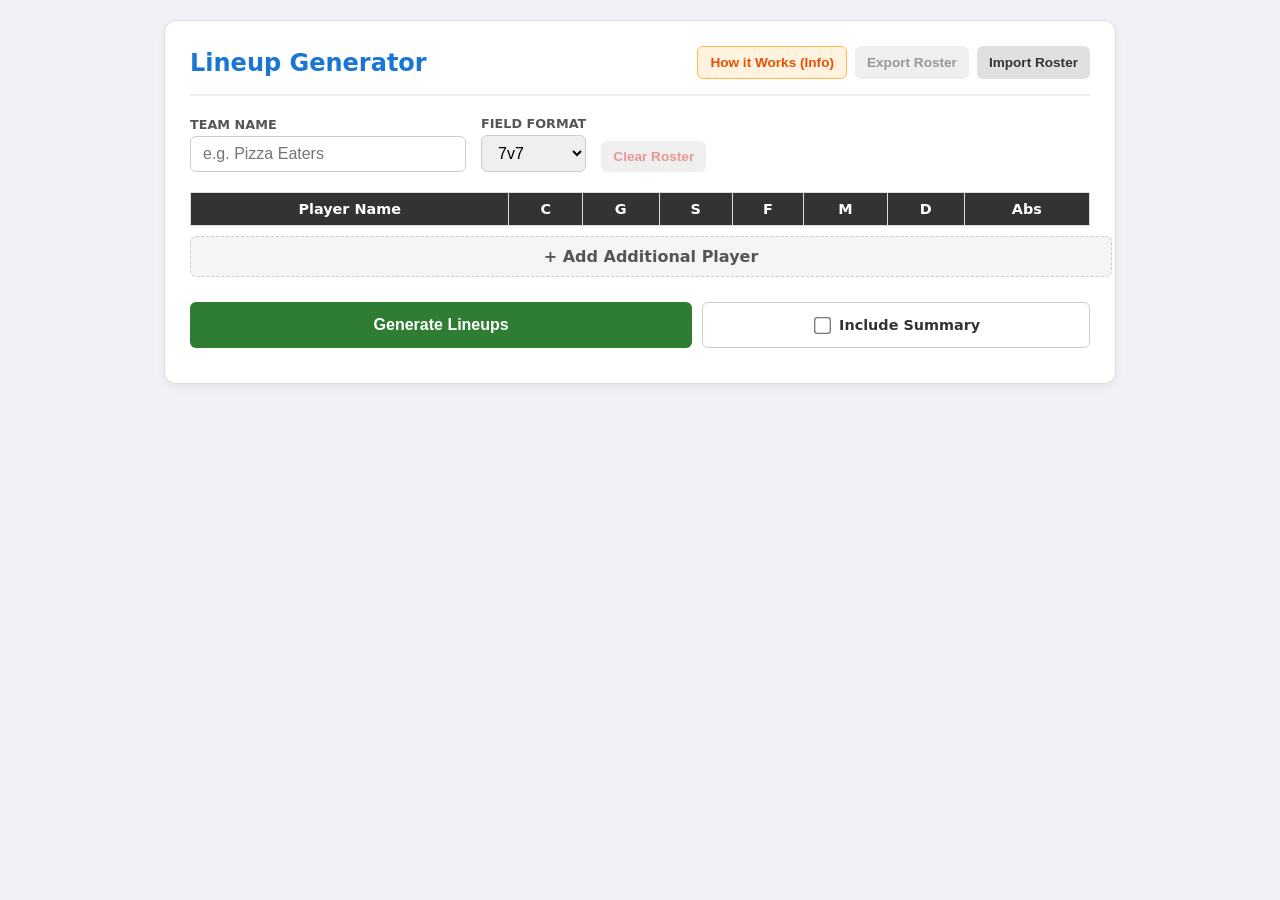
==== index.html @ fae5d28c "Significant Overhaul Switched to separate content areas for web and print views. Updated button lay" ====
<!DOCTYPE html>
<html lang="en">
<head>
    <meta charset="UTF-8">
    <title>Lineup Generator</title>
    <style>
        /* General UI */
        body { font-family: system-ui, -apple-system, sans-serif; margin: 20px; color: #222; background: #f0f2f5; }
        .no-print { background: white; padding: 25px; border-radius: 12px; margin: 0 auto 20px auto; border: 1px solid #ddd; max-width: 900px; box-shadow: 0 4px 10px rgba(0,0,0,0.05); }
        
        /* Header & Settings */
        .app-header { display: flex; justify-content: space-between; align-items: center; margin-bottom: 20px; padding-bottom: 15px; border-bottom: 2px solid #eee; }
        .app-header h1 { margin: 0; font-size: 1.5rem; color: #1976d2; }
        
        .settings-bar { display: flex; gap: 15px; align-items: flex-end; flex-wrap: wrap; margin-bottom: 20px; }
        .input-group { display: flex; flex-direction: column; gap: 4px; }
        .input-group label { font-size: 0.8rem; font-weight: bold; color: #555; text-transform: uppercase; }
        .settings-bar input[type="text"], .settings-bar select { padding: 8px 12px; border: 1px solid #ccc; border-radius: 6px; font-size: 1rem; }
        .settings-bar input[type="text"] { width: 250px; }
        
        .utility-btns { display: flex; gap: 8px; margin-left: auto; }
        .util-btn { background: #e0e0e0; color: #333; border: none; padding: 8px 12px; border-radius: 6px; font-size: 0.85rem; font-weight: bold; cursor: pointer; transition: 0.2s; }
        .util-btn:hover:not(:disabled) { background: #ccc; }
        .util-btn:disabled { opacity: 0.5; cursor: not-allowed; }
        
        .info-btn { background: #fff3e0; color: #e65100; border: 1px solid #ffb74d; }
        .info-btn:hover:not(:disabled) { background: #ffe0b2; }
        .clear-btn { background: #e0e0e0; color: #d32f2f; }

        /* Checkbox Table UI */
        .role-table { width: 100%; border-collapse: collapse; margin-bottom: 10px; background: #fff; }
        .role-table th, .role-table td { border: 1px solid #ddd; padding: 8px; text-align: center; }
        .role-table th { background: #333; color: white; font-size: 0.9rem; }
        .role-table td:first-child { text-align: left; background: #f9f9f9; width: 30%; }
        .role-table input[type="text"] { width: 100%; padding: 6px; border: 1px solid #ccc; border-radius: 4px; font-size: 14px; box-sizing: border-box; font-weight: bold; }
        .role-table input[type="checkbox"] { transform: scale(1.3); cursor: pointer; accent-color: #2e7d32; }
        .absent-row td { opacity: 0.5; background: #fafafa; }
        .absent-row input[type="text"] { text-decoration: line-through; color: #888; }
        
        .add-player-btn { background: #f5f5f5; border: 1px dashed #ccc; width: 100%; padding: 10px; text-align: center; border-radius: 6px; cursor: pointer; font-weight: bold; color: #555; margin-bottom: 25px; }
        .add-player-btn:hover { background: #eee; }

        /* Stats Table */
        .stats-table { width: 100%; border-collapse: collapse; margin-top: 20px; font-size: 0.85rem; }
        .stats-table th, .stats-table td { border: 1px solid #ddd; padding: 8px 10px; text-align: center; }
        .stats-table th { background: #f5f5f5; color: #333; }
        .stats-table tr:nth-child(even) { background-color: #fafafa; }
        .absent-text { color: #999; font-style: italic; }

        /* Action Buttons */
        .btn-container { display: flex; gap: 10px; margin-bottom: 10px; }
        button.action-btn { flex: 2; border: none; padding: 14px; border-radius: 6px; font-weight: bold; cursor: pointer; font-size: 1rem; background: #2e7d32; color: white; transition: 0.2s;}
        button.action-btn:hover:not(:disabled) { background: #1b5e20; }
        button.action-btn:disabled { opacity: 0.5; cursor: not-allowed; display: none; }
        
        .print-btn { background: #1976d2; flex: 2; margin-bottom: 0; }
        .print-btn:hover:not(:disabled) { background: #1565c0; }
        .print-btn:not(:disabled) { display: block; }
        
        .print-toggle-wrapper { flex: 1.5; display: flex; align-items: center; background: #fff; padding: 0 15px; border-radius: 6px; border: 1px solid #ccc; justify-content: center; }
        .print-toggle-wrapper input { transform: scale(1.3); margin-right: 10px; cursor: pointer; }
        .print-toggle-wrapper label { font-size: 0.9rem; font-weight: bold; cursor: pointer; color: #333; margin: 0; }

        /* Flex Field Layout - 12 Column Grid */
        .grid { display: flex; flex-wrap: wrap; justify-content: space-between; gap: 0; }
        .field-layout { display: grid; grid-template-columns: repeat(12, 1fr); gap: 4px; }
        .pos { border: 1px solid #ddd; padding: 4px; text-align: center; font-size: 0.8rem; border-radius: 4px; display: flex; flex-direction: column; justify-content: center; background: #fff; }
        .label { font-weight: bold; font-size: 0.55rem; display: block; color: #888; text-transform: uppercase; margin-bottom: 0; border-bottom: 1px solid #eee; }
        .p-name-abbr { font-weight: normal; font-size: 0.75rem; color: #555; }
        
        /* Grid Span Classes */
        .span-6 { grid-column: span 6; }
        .span-4 { grid-column: span 4; }
        .span-3 { grid-column: span 3; }
        .center-6 { grid-column: 4 / 10; }

        /* Reduced Card Padding */
        .rotation-card { width: 49%; border: 2px solid #333; padding: 6px; margin-bottom: 10px; background: #fff; box-sizing: border-box; }
        h2 { margin: -6px -6px 6px -6px; font-size: 0.85rem; background: #333; color: #fff; padding: 4px 10px; display: flex; justify-content: space-between; border-radius: 1px 1px 0 0; }
        .subs { margin-top: 4px; font-size: 0.75rem; padding-top: 4px; border-top: 2px dashed #eee; line-height: 1.2; }
        .arrow { font-weight: bold; padding: 0 4px; color: #d32f2f; }

        /* UI Colors */
        .row-s { background: #ffebee; border-color: #e57373; } 
        .row-f { background: #fff3e0; border-color: #ffb74d; } 
        .row-m { background: #e3f2fd; border-color: #64b5f6; } 
        .row-d { background: #e8f5e9; border-color: #81c784; } 
        .row-gk { background: #fffde7; border-color: #fbc02d; } 
        
        /* Modals */
        .modal-overlay { display: none; position: fixed; top: 0; left: 0; width: 100%; height: 100%; background: rgba(0,0,0,0.5); z-index: 1000; justify-content: center; align-items: center; }
        .modal { background: white; padding: 25px; border-radius: 12px; max-width: 500px; width: 90%; box-shadow: 0 10px 30px rgba(0,0,0,0.2); }
        .modal h3 { margin-top: 0; color: #1976d2; }
        .modal-close { background: #333; color: white; border: none; padding: 10px 20px; border-radius: 6px; cursor: pointer; font-weight: bold; width: 100%; margin-top: 15px; }
        .modal textarea { width: 100%; height: 200px; padding: 10px; border: 1px solid #ccc; border-radius: 4px; font-family: monospace; font-size: 12px; box-sizing: border-box; margin-bottom: 10px; resize: vertical; }

        /* Two Containers Isolation */
        @media screen {
            #print-view { display: none; }
        }

        /* Print Specifics & Safari Fixes */
        @media print { 
            .no-print, .modal-overlay, #web-view { display: none !important; } 
            body { background: white; margin: 0; padding: 0; }
            #print-view { display: block; }
            
            /* Dynamic Print Headers */
            .print-header { 
                display: block; 
                width: 100%; 
                margin-bottom: 15px; 
                border-bottom: 2px solid #000; 
                padding-bottom: 5px; 
                overflow: auto;
            }
            .print-header h2 { float: left; margin: 0; font-size: 1.2rem; color: #000; background: transparent !important; padding: 0; border: none; }
            .print-header .half-label { float: right; margin: 0; font-size: 1.2rem; font-weight: bold; color: #000; }
            
            /* Float the cards side-by-side */
            .rotation-card { 
                display: block;
                float: left; 
                width: 48%; 
                margin: 0 1% 15px 1%; 
                border: 2px solid black; 
                page-break-inside: avoid; 
                break-inside: avoid;
            }
            
            /* Clear floats and force the page break */
            .page-break { 
                display: block; 
                clear: both; 
                height: 0; 
                page-break-after: always; 
                break-after: page;        
                margin: 0; 
                border: none; 
            }
            
            /* Clear floats for the footer so it sits at the bottom */
            .roster-footer { 
                display: block; 
                clear: both;
                width: 100%; 
                border-top: 2px solid #000; 
                padding-top: 10px; 
                margin-top: 10px; 
                margin-bottom: 20px;
                font-size: 0.85rem; 
                text-align: center; 
            }

            /* Black & White styling for the printout */
            .rotation-card h2 { background: white !important; color: black !important; border-bottom: 2px solid black; }
            .pos, .row-s, .row-f, .row-m, .row-d, .row-gk { background: white !important; border: 1px solid black !important; }
            .label { color: black !important; border-bottom: 1px solid black !important; }
            .arrow { color: black; }
            
            /* Summary Page Stats Table styling for Print */
            .summary-page-wrapper { clear: both; width: 100%; }
            .summary-page-wrapper .stats-table th, .summary-page-wrapper .stats-table td { border: 1px solid #000 !important; color: #000; }
            .summary-page-wrapper .stats-table th { background: #f0f0f0 !important; }
        }
    </style>
</head>
<body>

<div class="no-print">
    <div class="app-header">
        <h1>Lineup Generator</h1>
        <div class="utility-btns">
            <button class="util-btn info-btn" onclick="openModal('infoModal')">How it Works (Info)</button>
            <button id="exportBtn" class="util-btn" onclick="exportData()" disabled>Export Roster</button>
            <button class="util-btn" onclick="openModal('importModal')">Import Roster</button>
        </div>
    </div>
    
    <div class="settings-bar">
        <div class="input-group">
            <label>Team Name</label>
            <input type="text" id="teamName" placeholder="e.g. Pizza Eaters" oninput="saveUI()">
        </div>
        <div class="input-group">
            <label>Field Format</label>
            <select id="fieldFormat" onchange="saveUI()">
                <option value="7v7">7v7</option>
                <option value="9v9">9v9</option>
                <option value="11v11">11v11</option>
            </select>
        </div>
        <div class="input-group" style="margin-top: auto;">
            <button id="clearBtn" class="util-btn clear-btn" onclick="clearRoster()" disabled>Clear Roster</button>
        </div>
    </div>

    <table class="role-table" id="roleTable">
        <thead>
            <tr>
                <th>Player Name</th>
                <th title="Captain">C</th>
                <th title="Goalie">G</th>
                <th title="Striker">S</th>
                <th title="Forward">F</th>
                <th title="Midfield">M</th>
                <th title="Defense">D</th>
                <th title="Absent">Abs</th>
            </tr>
        </thead>
        <tbody id="playerList">
            </tbody>
    </table>
    <div class="add-player-btn" onclick="addPlayerRow()">+ Add Additional Player</div>
    
    <div class="btn-container">
        <button id="generateBtn" class="action-btn" onclick="generate()">Generate Lineups</button>
        <button id="printBtn" class="action-btn print-btn" onclick="window.print()" disabled>Print Lineups</button>
        <div class="print-toggle-wrapper">
            <input type="checkbox" id="includeSummary" onchange="saveUI(); checkLiveUpdate();">
            <label for="includeSummary">Include Summary</label>
        </div>
    </div>

    <div id="statsContainer"></div>
</div>

<div id="web-view" class="grid"></div>

<div id="print-view"></div>

<div class="modal-overlay" id="importModal">
    <div class="modal">
        <h3>Import Roster Data</h3>
        <p style="font-size: 0.9rem; color: #555;">Paste the JSON roster code you exported here to instantly load your team.</p>
        <textarea id="importText" placeholder='{\n  "teamName": "Pizza Eaters",\n  "format": "7v7",\n  "players": [...]\n}'></textarea>
        <button class="action-btn" style="width: 100%; margin-bottom: 10px;" onclick="importData()">Load Data</button>
        <button class="modal-close" onclick="closeModal('importModal')">Cancel</button>
    </div>
</div>

<div class="modal-overlay" id="infoModal">
    <div class="modal">
        <h3>Coach's Guide</h3>
        <ul style="font-size: 0.9rem; color: #333; line-height: 1.5; padding-left: 20px;">
            <li><b>The Fair-Play Algorithm:</b> The generator tracks every shift. When subbing, it prioritizes putting in players who have sat on the bench the longest, and pulling out players who have played the most consecutive shifts.</li>
            <li><b>Position Locks:</b> A player will <b>only</b> be substituted into positions you have checked for them. Ensure you check enough boxes across your roster to fill the field!</li>
            <li><b>Goalie Logic:</b> 
                <ul>
                    <li><i>1 Goalie:</i> Plays the entire game.</li>
                    <li><i>2 Goalies:</i> Swaps at halftime. The 2nd half Goalie gets Q2S2 completely off to gear up!</li>
                    <li><i>3+ Goalies:</i> Rotates evenly every quarter.</li>
                </ul>
            </li>
            <li><b>Absences:</b> Checking 'Abs' completely removes a player from the math for this game, but remembers their positions for next week.</li>
            <li><b>Portability:</b> Use Export/Import to move your roster from your laptop to your phone for game day!</li>
        </ul>
        <button class="modal-close" onclick="closeModal('infoModal')">Got it!</button>
    </div>
</div>

<script>
    const ROLE_KEYS = ['C', 'G', 'S', 'F', 'M', 'D', 'A'];
    const ROLE_MAP = { 'C': 'Cap', 'G': 'Goal', 'S': 'S', 'F': 'F', 'M': 'M', 'D': 'D', 'A': 'Abs' };
    const STORAGE_KEY = 'v1_SmartSub_Data';

    // Formation Definitions (Flattened for CSS Grid)
    const FORMATS = {
        '7v7': {
            slots: ['s', 'lf', 'rf', 'm', 'ld', 'rd'],
            layout: [
                { class: 'row-s center-6', id: 's', label: 'Striker' },
                { class: 'row-f span-6', id: 'lf', label: 'Forward (L)' },
                { class: 'row-f span-6', id: 'rf', label: 'Forward (R)' },
                { class: 'row-m center-6', id: 'm', label: 'Midfield' },
                { class: 'row-d span-6', id: 'ld', label: 'Defense (L)' },
                { class: 'row-d span-6', id: 'rd', label: 'Defense (R)' }
            ]
        },
        '9v9': {
            slots: ['lf', 'rf', 'lm', 'cm', 'rm', 'ld', 'cd', 'rd'],
            layout: [
                { class: 'row-f span-6', id: 'lf', label: 'Forward (L)' },
                { class: 'row-f span-6', id: 'rf', label: 'Forward (R)' },
                { class: 'row-m span-4', id: 'lm', label: 'Mid (L)' },
                { class: 'row-m span-4', id: 'cm', label: 'Mid (C)' },
                { class: 'row-m span-4', id: 'rm', label: 'Mid (R)' },
                { class: 'row-d span-4', id: 'ld', label: 'Def (L)' },
                { class: 'row-d span-4', id: 'cd', label: 'Def (C)' },
                { class: 'row-d span-4', id: 'rd', label: 'Def (R)' }
            ]
        },
        '11v11': {
            slots: ['lf', 'rf', 'lm', 'lcm', 'rcm', 'rm', 'lb', 'lcb', 'rcb', 'rb'],
            layout: [
                { class: 'row-f span-6', id: 'lf', label: 'Forward (L)' },
                { class: 'row-f span-6', id: 'rf', label: 'Forward (R)' },
                { class: 'row-m span-3', id: 'lm', label: 'Mid (L)' },
                { class: 'row-m span-3', id: 'lcm', label: 'Mid (LC)' },
                { class: 'row-m span-3', id: 'rcm', label: 'Mid (RC)' },
                { class: 'row-m span-3', id: 'rm', label: 'Mid (R)' },
                { class: 'row-d span-3', id: 'lb', label: 'Back (L)' },
                { class: 'row-d span-3', id: 'lcb', label: 'Back (LC)' },
                { class: 'row-d span-3', id: 'rcb', label: 'Back (RC)' },
                { class: 'row-d span-3', id: 'rb', label: 'Back (R)' }
            ]
        }
    };

    window.onload = () => { loadUI(); };

    // --- Modal Logic ---
    function openModal(id) { document.getElementById(id).style.display = 'flex'; }
    function closeModal(id) { document.getElementById(id).style.display = 'none'; }

    // --- Data Management & UI State ---
    function updateButtonStates() {
        let rows = document.querySelectorAll('#playerList tr');
        let hasPlayers = false;
        rows.forEach(row => {
            if (row.querySelector('.p-name').value.trim() !== "") hasPlayers = true;
        });
        
        document.getElementById('exportBtn').disabled = !hasPlayers;
        document.getElementById('clearBtn').disabled = !hasPlayers;
        
        // Print is only enabled if the web view has generated content
        let webViewContent = document.getElementById('web-view').innerHTML.trim();
        document.getElementById('printBtn').disabled = (webViewContent === "");
    }

    function checkLiveUpdate() {
        // If lineups are already on the screen, immediately regenerate to update the print container
        if (document.getElementById('web-view').innerHTML.trim() !== "") {
            generate();
        }
    }

    function loadUI() {
        let data = JSON.parse(localStorage.getItem(STORAGE_KEY)) || { teamName: "", format: "7v7", includeSummary: false, players: [] };
        
        document.getElementById('teamName').value = data.teamName || "";
        document.getElementById('fieldFormat').value = data.format || "7v7";
        document.getElementById('includeSummary').checked = data.includeSummary || false;
        
        const tbody = document.getElementById('playerList');
        tbody.innerHTML = '';
        
        let initialPlayers = data.players.length > 0 ? data.players : Array(7).fill({name: '', roles: []});
        initialPlayers.forEach(p => addPlayerRow(p.name, p.roles));
        
        updateButtonStates();
    }

    function saveUI() {
        let teamName = document.getElementById('teamName').value.trim();
        let format = document.getElementById('fieldFormat').value;
        let includeSummary = document.getElementById('includeSummary').checked;
        let rows = document.querySelectorAll('#playerList tr');
        let players = [];

        rows.forEach(row => {
            let name = row.querySelector('.p-name').value.trim();
            if (name !== "") {
                let roles = Array.from(row.querySelectorAll('input[type="checkbox"]:checked')).map(cb => cb.value);
                players.push({ name, roles });
            }
        });

        let data = { teamName, format, includeSummary, players };
        localStorage.setItem(STORAGE_KEY, JSON.stringify(data));
        updateButtonStates();
        return data;
    }

    function addPlayerRow(name = '', roles = []) {
        const tbody = document.getElementById('playerList');
        let tr = document.createElement('tr');
        if (roles.includes('A')) tr.className = 'absent-row';
        
        let html = `<td><input type="text" class="p-name" value="${name}" placeholder="Player Name" oninput="saveUI()"></td>`;
        ROLE_KEYS.forEach(key => {
            let isChecked = roles.includes(key) ? 'checked' : '';
            html += `<td><input type="checkbox" value="${key}" ${isChecked} onchange="toggleAbs(this); saveUI()"></td>`;
        });
        tr.innerHTML = html;
        tbody.appendChild(tr);
        updateButtonStates();
    }

    function toggleAbs(checkbox) {
        if (checkbox.value === 'A') {
            let row = checkbox.closest('tr');
            checkbox.checked ? row.classList.add('absent-row') : row.classList.remove('absent-row');
        }
    }

    function clearRoster() {
        if (confirm("Are you sure you want to clear the entire roster?")) {
            localStorage.removeItem(STORAGE_KEY);
            document.getElementById('teamName').value = "";
            document.getElementById('web-view').innerHTML = "";
            document.getElementById('print-view').innerHTML = "";
            document.getElementById('statsContainer').innerHTML = "";
            loadUI();
        }
    }

    // --- Import / Export ---
    function exportData() {
        let data = saveUI();
        if (data.players.length === 0) return;
        
        let plainTextJson = JSON.stringify(data, null, 2);
        navigator.clipboard.writeText(plainTextJson).then(() => {
            alert("Roster JSON copied to clipboard! You can also save this text in a note or email.");
        }).catch(err => {
            prompt("Copy this roster text manually:", plainTextJson);
        });
    }

    function importData() {
        let text = document.getElementById('importText').value.trim();
        if (!text) return;
        try {
            let decoded = JSON.parse(text);
            if (decoded.format && decoded.players) {
                localStorage.setItem(STORAGE_KEY, JSON.stringify(decoded));
                loadUI();
                closeModal('importModal');
                document.getElementById('importText').value = "";
                alert("Roster successfully loaded!");
            } else { alert("Invalid data format. Missing 'format' or 'players' keys."); }
        } catch (e) {
            alert("Invalid JSON. Please ensure you pasted the full text including the brackets { }.");
        }
    }

    // --- Generator Logic ---
    function isEligible(roles, slot) {
        if (!roles || roles.length === 0 || roles.includes('A')) return false;
        
        if (slot === 'gk') return roles.includes('G');
        if (['s'].includes(slot)) return roles.includes('S') || roles.includes('F'); 
        if (['lf', 'rf'].includes(slot)) return roles.includes('F') || roles.includes('S');
        if (['m', 'lm', 'cm', 'rm', 'lcm', 'rcm'].includes(slot)) return roles.includes('M'); 
        if (['ld', 'rd', 'cd', 'lb', 'rb', 'lcb', 'rcb'].includes(slot)) return roles.includes('D');
        return false;
    }

    function formatNamePrint(name, roles, showAbbr = false) {
        if (!name) return "";
        if (!showAbbr) return name; 
        if (roles.length === 0) return name;
        let abbrStr = roles.includes('A') ? 'Abs' : roles.map(r => ROLE_MAP[r]).join(', ');
        return `${name} <span class="p-name-abbr">[${abbrStr}]</span>`;
    }

    function buildPrintHeaderHTML(teamName, format, rightText) {
        let titleStr = `${teamName.toUpperCase()} — ${format.toLowerCase()}`;
        let html = `<div class="print-header"><h2>${titleStr}</h2>`;
        if (rightText) html += `<div class="half-label">${rightText}</div>`;
        html += `</div>`;
        return html;
    }

    function generate() {
        const data = saveUI();
        const webView = document.getElementById('web-view');
        const printView = document.getElementById('print-view');
        
        webView.innerHTML = "";
        printView.innerHTML = "";

        let tName = data.teamName || "Unnamed Team";
        const formatConfig = FORMATS[data.format];
        const slotOrder = formatConfig.slots;

        let rolesMap = {};
        data.players.forEach(p => rolesMap[p.name] = p.roles);

        const activePlayers = data.players.filter(p => p.roles.length > 0 && !p.roles.includes('A')).map(p => p.name);
        const absentPlayers = data.players.filter(p => p.roles.includes('A')).map(p => p.name);
        const goalies = activePlayers.filter(name => rolesMap[name].includes('G'));
        
        let stats = {};
        activePlayers.forEach(name => stats[name] = { in: 0, bench: 0 });

        let footerHTML = `<div class="roster-footer"><div><b>ROSTER:</b> ${activePlayers.map(p => formatNamePrint(p, rolesMap[p], true)).join(', ')}</div>`;
        if (absentPlayers.length > 0) footerHTML += `<div style="color: #666; margin-top: 5px;"><b>ABSENT:</b> ${absentPlayers.join(', ')}</div>`;
        footerHTML += `</div>`;

        let currentAssignments = {};
        slotOrder.forEach(s => currentAssignments[s] = "");
        currentAssignments['gk'] = "";

        let webHTMLStr = "";
        let printHTMLStr = "";

        for (let q = 1; q <= 4; q++) {
            
            // Print View Header Logic
            if (q === 1) {
                printHTMLStr += buildPrintHeaderHTML(tName, data.format, '1st Half');
            }
            if (q === 3) {
                printHTMLStr += footerHTML;
                printHTMLStr += `<div class="page-break"></div>`;
                printHTMLStr += buildPrintHeaderHTML(tName, data.format, '2nd Half');
            }

            for (let r = 1; r <= 2; r++) {
                const isReset = (q === 1 && r === 1) || (q === 3 && r === 1);
                let subsDisplay = [];
                let vacatedByBreak = null;
                
                let activeGK = "";
                let restingGK = "";
                if (goalies.length === 1) {
                    activeGK = goalies[0];
                } else if (goalies.length === 2) {
                    activeGK = (q <= 2) ? goalies[0] : goalies[1];
                    restingGK = (q <= 2) ? goalies[1] : goalies[0];
                } else if (goalies.length > 2) {
                    activeGK = goalies[(q - 1) % goalies.length];
                }
                
                currentAssignments['gk'] = activeGK;
                let fieldPool = activePlayers.filter(n => n !== activeGK);

                if (goalies.length === 2 && q === 2 && r === 2 && restingGK) {
                    fieldPool = fieldPool.filter(n => n !== restingGK);
                    let slotToVacate = slotOrder.find(s => currentAssignments[s] === restingGK);
                    if (slotToVacate) {
                        currentAssignments[slotToVacate] = "";
                        vacatedByBreak = restingGK; 
                    }
                }

                if (isReset) {
                    let unassigned = [...fieldPool];
                    slotOrder.forEach(slot => {
                        let eligible = unassigned.filter(name => isEligible(rolesMap[name], slot));
                        eligible.sort((a, b) => stats[a].in - stats[b].in); 
                        if (eligible.length > 0) {
                            currentAssignments[slot] = eligible[0];
                            unassigned = unassigned.filter(n => n !== eligible[0]);
                        } else { currentAssignments[slot] = ""; }
                    });
                    let benchedThisShift = unassigned;
                    subsDisplay = benchedThisShift.length > 0 ? ["<b>Bench:</b> " + benchedThisShift.join(', ')] : ["No Subs"];
                } else {
                    slotOrder.forEach(slot => {
                        if (currentAssignments[slot] === "") {
                            let eligibleBench = fieldPool.filter(n => !Object.values(currentAssignments).includes(n) && isEligible(rolesMap[n], slot));
                            eligibleBench.sort((a, b) => stats[a].in - stats[b].in);
                            if (eligibleBench.length > 0) {
                                currentAssignments[slot] = eligibleBench[0];
                                let outgoingText = vacatedByBreak ? vacatedByBreak : "Empty";
                                subsDisplay.push(`<b>${eligibleBench[0]}</b> <span class="arrow">→</span> ${outgoingText}`);
                                vacatedByBreak = null; 
                            }
                        }
                    });

                    let onFieldBefore = slotOrder.map(s => currentAssignments[s]).filter(n => n !== "");
                    let benchBefore = fieldPool.filter(n => !Object.values(currentAssignments).includes(n));
                    
                    benchBefore.sort((a, b) => stats[a].in - stats[b].in); 
                    
                    benchBefore.forEach(incomingPlayer => {
                        let removableSlots = slotOrder.filter(slot => isEligible(rolesMap[incomingPlayer], slot) && currentAssignments[slot] !== "");
                        let removablePlayers = removableSlots.map(slot => currentAssignments[slot]);
                        
                        removablePlayers.sort((a, b) => stats[b].in - stats[a].in); 
                        
                        if (removablePlayers.length > 0) {
                            let outgoingPlayer = removablePlayers[0];
                            let slotToSwap = slotOrder.find(s => currentAssignments[s] === outgoingPlayer);
                            
                            currentAssignments[slotToSwap] = incomingPlayer;
                            subsDisplay.push(`<b>${incomingPlayer}</b> <span class="arrow">→</span> ${outgoingPlayer}`);
                            
                            onFieldBefore = onFieldBefore.filter(n => n !== outgoingPlayer);
                            onFieldBefore.push(incomingPlayer); 
                        }
                    });
                    if (subsDisplay.length === 0) subsDisplay = ["No Substitutions"];
                }

                activePlayers.forEach(name => {
                    if (Object.values(currentAssignments).includes(name)) stats[name].in++;
                    else stats[name].bench++;
                });

                let fieldHTML = formatConfig.layout.map(item => `
                    <div class="pos ${item.class}">
                        <span class="label">${item.label}</span>${currentAssignments[item.id] || ''}
                    </div>
                `).join('');
                
                fieldHTML += `<div class="pos row-gk center-6"><span class="label">Goalie</span>${currentAssignments.gk}</div>`;

                let cardHTML = `
                    <div class="rotation-card">
                        <h2><span>QUARTER ${q}</span> <span>SHIFT ${r}</span></h2>
                        <div class="field-layout">${fieldHTML}</div>
                        <div class="subs">${subsDisplay.join('<br>')}</div>
                    </div>
                `;
                
                webHTMLStr += cardHTML;
                printHTMLStr += cardHTML;
            }
        }
        
        printHTMLStr += footerHTML;

        // Build the Stats Table
        let tableHTML = `<table class="stats-table"><tr><th>Player Name</th><th>Roles Assigned</th><th>Shifts In</th><th>Shifts Bench</th></tr>`;
        data.players.forEach(p => {
            let roles = p.roles;
            let displayRoles = roles.length === 0 ? 'Unassigned' : roles.map(r => ROLE_MAP[r]).join(', ');

            if (roles.length === 0) {
                tableHTML += `<tr class="absent-text"><td><b>${p.name}</b></td><td>Unassigned</td><td>0</td><td>0</td></tr>`;
            } else if (roles.includes('A')) {
                tableHTML += `<tr class="absent-text"><td><del>${p.name}</del></td><td>Absent</td><td>0</td><td>0</td></tr>`;
            } else {
                tableHTML += `<tr><td><b>${p.name}</b></td><td>${displayRoles}</td><td>${stats[p.name].in}</td><td>${stats[p.name].bench}</td></tr>`;
            }
        });
        tableHTML += `</table>`;
        
        // Render Web View outputs
        document.getElementById('statsContainer').innerHTML = tableHTML;
        webView.innerHTML = webHTMLStr;

        // Render Print View output overrides
        if (data.includeSummary) {
            printHTMLStr += `<div class="page-break">        .add-player-btn:hover { background: #eee; }

        /* Stats Table */
        .stats-table { width: 100%; border-collapse: collapse; margin-top: 20px; font-size: 0.85rem; }
        .stats-table th, .stats-table td { border: 1px solid #ddd; padding: 8px 10px; text-align: center; }
        .stats-table th { background: #f5f5f5; color: #333; }
        .stats-table tr:nth-child(even) { background-color: #fafafa; }
        .absent-text { color: #999; font-style: italic; }

        /* Action Buttons */
        .btn-container { display: flex; gap: 10px; margin-bottom: 10px; }
        button.action-btn { flex: 2; border: none; padding: 14px; border-radius: 6px; font-weight: bold; cursor: pointer; font-size: 1rem; background: #2e7d32; color: white; transition: 0.2s;}
        button.action-btn:hover { background: #1b5e20; }
        button.reset-btn { flex: 1; background: #d32f2f; }
        button.reset-btn:hover { background: #b71c1c; }
        .print-btn { background: #1976d2; flex: 1; margin-bottom: 0; }
        .print-btn:hover { background: #1565c0; }
        
        .print-toggle-wrapper { flex: 1.5; display: flex; align-items: center; background: #fff; padding: 0 15px; border-radius: 6px; border: 1px solid #ccc; justify-content: center; }
        .print-toggle-wrapper input { transform: scale(1.3); margin-right: 10px; cursor: pointer; }
        .print-toggle-wrapper label { font-size: 0.9rem; font-weight: bold; cursor: pointer; color: #333; margin: 0; }

        /* Flex Field Layout - 12 Column Grid */
        .grid { display: flex; flex-wrap: wrap; justify-content: space-between; gap: 0; }
        .field-layout { display: grid; grid-template-columns: repeat(12, 1fr); gap: 4px; }
        .pos { border: 1px solid #ddd; padding: 4px; text-align: center; font-size: 0.8rem; border-radius: 4px; display: flex; flex-direction: column; justify-content: center; background: #fff; }
        .label { font-weight: bold; font-size: 0.55rem; display: block; color: #888; text-transform: uppercase; margin-bottom: 0; border-bottom: 1px solid #eee; }
        .p-name-abbr { font-weight: normal; font-size: 0.75rem; color: #555; }
        
        /* Grid Span Classes */
        .span-6 { grid-column: span 6; }
        .span-4 { grid-column: span 4; }
        .span-3 { grid-column: span 3; }
        .center-6 { grid-column: 4 / 10; }

        /* Reduced Card Padding */
        .rotation-card { width: 49%; border: 2px solid #333; padding: 6px; margin-bottom: 10px; background: #fff; box-sizing: border-box; }
        h2 { margin: -6px -6px 6px -6px; font-size: 0.85rem; background: #333; color: #fff; padding: 4px 10px; display: flex; justify-content: space-between; border-radius: 1px 1px 0 0; }
        .subs { margin-top: 4px; font-size: 0.75rem; padding-top: 4px; border-top: 2px dashed #eee; line-height: 1.2; }
        .arrow { font-weight: bold; padding: 0 4px; color: #d32f2f; }

        /* UI Colors */
        .row-s { background: #ffebee; border-color: #e57373; } 
        .row-f { background: #fff3e0; border-color: #ffb74d; } 
        .row-m { background: #e3f2fd; border-color: #64b5f6; } 
        .row-d { background: #e8f5e9; border-color: #81c784; } 
        .row-gk { background: #fffde7; border-color: #fbc02d; } 
        
        /* Modals */
        .modal-overlay { display: none; position: fixed; top: 0; left: 0; width: 100%; height: 100%; background: rgba(0,0,0,0.5); z-index: 1000; justify-content: center; align-items: center; }
        .modal { background: white; padding: 25px; border-radius: 12px; max-width: 500px; width: 90%; box-shadow: 0 10px 30px rgba(0,0,0,0.2); }
        .modal h3 { margin-top: 0; color: #1976d2; }
        .modal-close { background: #333; color: white; border: none; padding: 10px 20px; border-radius: 6px; cursor: pointer; font-weight: bold; width: 100%; margin-top: 15px; }
        .modal textarea { width: 100%; height: 200px; padding: 10px; border: 1px solid #ccc; border-radius: 4px; font-family: monospace; font-size: 12px; box-sizing: border-box; margin-bottom: 10px; resize: vertical; }

        /* Print Specifics & Safari Fixes */
        .print-header { display: none; }
        .roster-footer { display: none; }
        
        @media print { 
            .no-print, .modal-overlay { display: none !important; } 
            body { background: white; margin: 0; padding: 0; }
            
            /* Dynamic Print Headers */
            .print-header { 
                display: block; 
                width: 100%; 
                margin-bottom: 15px; 
                border-bottom: 2px solid #000; 
                padding-bottom: 5px; 
                overflow: auto; /* Clearfix for floats */
            }
            .print-header h2 { float: left; margin: 0; font-size: 1.2rem; color: #000; background: transparent !important; padding: 0; border: none; }
            .print-header .half-label { float: right; margin: 0; font-size: 1.2rem; font-weight: bold; color: #000; }
            
            /* SAFARI FIX: Turn off Flexbox when printing */
            .grid { display: block; }
            
            /* Float the cards side-by-side instead */
            .rotation-card { 
                display: block;
                float: left; 
                width: 48%; 
                margin: 0 1% 15px 1%; 
                border: 2px solid black; 
                page-break-inside: avoid; 
                break-inside: avoid;
            }
            
            /* Clear floats and force the page break */
            .page-break { 
                display: block; 
                clear: both; 
                height: 0; 
                page-break-after: always; 
                break-after: page;        
                margin: 0; 
                border: none; 
            }
            
            /* Clear floats for the footer so it sits at the bottom */
            .roster-footer { 
                display: block; 
                clear: both;
                width: 100%; 
                border-top: 2px solid #000; 
                padding-top: 10px; 
                margin-top: 10px; 
                margin-bottom: 20px;
                font-size: 0.85rem; 
                text-align: center; 
            }

            /* Black & White styling for the printout */
            .rotation-card h2 { background: white !important; color: black !important; border-bottom: 2px solid black; }
            .pos, .row-s, .row-f, .row-m, .row-d, .row-gk { background: white !important; border: 1px solid black !important; }
            .label { color: black !important; border-bottom: 1px solid black !important; }
            .arrow { color: black; }
            
            /* Summary Page Stats Table styling for Print */
            .summary-page-wrapper { clear: both; width: 100%; }
            .summary-page-wrapper .stats-table th, .summary-page-wrapper .stats-table td { border: 1px solid #000 !important; color: #000; }
            .summary-page-wrapper .stats-table th { background: #f0f0f0 !important; }
        }
    </style>
</head>
<body>

<div class="no-print">
    <div class="app-header">
        <h1>Lineup Generator</h1>
        <div class="utility-btns">
            <button class="util-btn info-btn" onclick="openModal('infoModal')">How it Works (Info)</button>
            <button class="util-btn" onclick="exportData()">Export Roster</button>
            <button class="util-btn" onclick="openModal('importModal')">Import Roster</button>
        </div>
    </div>
    
    <div class="settings-bar">
        <div class="input-group">
            <label>Team Name</label>
            <input type="text" id="teamName" placeholder="e.g. Pizza Eaters" oninput="saveUI()">
        </div>
        <div class="input-group">
            <label>Field Format</label>
            <select id="fieldFormat" onchange="saveUI()">
                <option value="7v7">7v7</option>
                <option value="9v9">9v9</option>
                <option value="11v11">11v11</option>
            </select>
        </div>
    </div>

    <table class="role-table" id="roleTable">
        <thead>
            <tr>
                <th>Player Name</th>
                <th title="Captain">C</th>
                <th title="Goalie">G</th>
                <th title="Striker">S</th>
                <th title="Forward">F</th>
                <th title="Midfield">M</th>
                <th title="Defense">D</th>
                <th title="Absent">Abs</th>
            </tr>
        </thead>
        <tbody id="playerList">
            </tbody>
    </table>
    <div class="add-player-btn" onclick="addPlayerRow()">+ Add Additional Player</div>
    
    <div class="btn-container">
        <button class="action-btn" onclick="generate()">Generate Rotation</button>
        <div class="print-toggle-wrapper">
            <input type="checkbox" id="includeSummary" onchange="saveUI()">
            <label for="includeSummary">Include Summary</label>
        </div>
        <button class="action-btn print-btn" onclick="window.print()">Print Lineups</button>
        <button class="action-btn reset-btn" onclick="clearRoster()">Clear Roster</button>
    </div>

    <div id="statsContainer"></div>
</div>

<div id="output" class="grid"></div>

<div class="modal-overlay" id="importModal">
    <div class="modal">
        <h3>Import Roster Data</h3>
        <p style="font-size: 0.9rem; color: #555;">Paste the JSON roster code you exported here to instantly load your team.</p>
        <textarea id="importText" placeholder='{\n  "teamName": "Pizza Eaters",\n  "format": "7v7",\n  "players": [...]\n}'></textarea>
        <button class="action-btn" style="width: 100%; margin-bottom: 10px;" onclick="importData()">Load Data</button>
        <button class="modal-close" onclick="closeModal('importModal')">Cancel</button>
    </div>
</div>

<div class="modal-overlay" id="infoModal">
    <div class="modal">
        <h3>Coach's Guide</h3>
        <ul style="font-size: 0.9rem; color: #333; line-height: 1.5; padding-left: 20px;">
            <li><b>The Fair-Play Algorithm:</b> The generator tracks every shift. When subbing, it prioritizes putting in players who have sat on the bench the longest, and pulling out players who have played the most consecutive shifts.</li>
            <li><b>Position Locks:</b> A player will <b>only</b> be substituted into positions you have checked for them. Ensure you check enough boxes across your roster to fill the field!</li>
            <li><b>Goalie Logic:</b> 
                <ul>
                    <li><i>1 Goalie:</i> Plays the entire game.</li>
                    <li><i>2 Goalies:</i> Swaps at halftime. The 2nd half Goalie gets Q2S2 completely off to gear up!</li>
                    <li><i>3+ Goalies:</i> Rotates evenly every quarter.</li>
                </ul>
            </li>
            <li><b>Absences:</b> Checking 'Abs' completely removes a player from the math for this game, but remembers their positions for next week.</li>
            <li><b>Portability:</b> Use Export/Import to move your roster from your laptop to your phone for game day!</li>
        </ul>
        <button class="modal-close" onclick="closeModal('infoModal')">Got it!</button>
    </div>
</div>

<script>
    const ROLE_KEYS = ['C', 'G', 'S', 'F', 'M', 'D', 'A'];
    const ROLE_MAP = { 'C': 'Cap', 'G': 'Goal', 'S': 'S', 'F': 'F', 'M': 'M', 'D': 'D', 'A': 'Abs' };
    const STORAGE_KEY = 'v1_SmartSub_Data';

    // Formation Definitions (Flattened for CSS Grid)
    const FORMATS = {
        '7v7': {
            slots: ['s', 'lf', 'rf', 'm', 'ld', 'rd'],
            layout: [
                { class: 'row-s center-6', id: 's', label: 'Striker' },
                { class: 'row-f span-6', id: 'lf', label: 'Forward (L)' },
                { class: 'row-f span-6', id: 'rf', label: 'Forward (R)' },
                { class: 'row-m center-6', id: 'm', label: 'Midfield' },
                { class: 'row-d span-6', id: 'ld', label: 'Defense (L)' },
                { class: 'row-d span-6', id: 'rd', label: 'Defense (R)' }
            ]
        },
        '9v9': {
            slots: ['lf', 'rf', 'lm', 'cm', 'rm', 'ld', 'cd', 'rd'],
            layout: [
                { class: 'row-f span-6', id: 'lf', label: 'Forward (L)' },
                { class: 'row-f span-6', id: 'rf', label: 'Forward (R)' },
                { class: 'row-m span-4', id: 'lm', label: 'Mid (L)' },
                { class: 'row-m span-4', id: 'cm', label: 'Mid (C)' },
                { class: 'row-m span-4', id: 'rm', label: 'Mid (R)' },
                { class: 'row-d span-4', id: 'ld', label: 'Def (L)' },
                { class: 'row-d span-4', id: 'cd', label: 'Def (C)' },
                { class: 'row-d span-4', id: 'rd', label: 'Def (R)' }
            ]
        },
        '11v11': {
            slots: ['lf', 'rf', 'lm', 'lcm', 'rcm', 'rm', 'lb', 'lcb', 'rcb', 'rb'],
            layout: [
                { class: 'row-f span-6', id: 'lf', label: 'Forward (L)' },
                { class: 'row-f span-6', id: 'rf', label: 'Forward (R)' },
                { class: 'row-m span-3', id: 'lm', label: 'Mid (L)' },
                { class: 'row-m span-3', id: 'lcm', label: 'Mid (LC)' },
                { class: 'row-m span-3', id: 'rcm', label: 'Mid (RC)' },
                { class: 'row-m span-3', id: 'rm', label: 'Mid (R)' },
                { class: 'row-d span-3', id: 'lb', label: 'Back (L)' },
                { class: 'row-d span-3', id: 'lcb', label: 'Back (LC)' },
                { class: 'row-d span-3', id: 'rcb', label: 'Back (RC)' },
                { class: 'row-d span-3', id: 'rb', label: 'Back (R)' }
            ]
        }
    };

    window.onload = () => { loadUI(); };

    // --- Modal Logic ---
    function openModal(id) { document.getElementById(id).style.display = 'flex'; }
    function closeModal(id) { document.getElementById(id).style.display = 'none'; }

    // --- Data Management ---
    function loadUI() {
        let data = JSON.parse(localStorage.getItem(STORAGE_KEY)) || { teamName: "", format: "7v7", includeSummary: false, players: [] };
        
        document.getElementById('teamName').value = data.teamName || "";
        document.getElementById('fieldFormat').value = data.format || "7v7";
        document.getElementById('includeSummary').checked = data.includeSummary || false;
        
        const tbody = document.getElementById('playerList');
        tbody.innerHTML = '';
        
        let initialPlayers = data.players.length > 0 ? data.players : Array(7).fill({name: '', roles: []});
        initialPlayers.forEach(p => addPlayerRow(p.name, p.roles));
    }

    function saveUI() {
        let teamName = document.getElementById('teamName').value.trim();
        let format = document.getElementById('fieldFormat').value;
        let includeSummary = document.getElementById('includeSummary').checked;
        let rows = document.querySelectorAll('#playerList tr');
        let players = [];

        rows.forEach(row => {
            let name = row.querySelector('.p-name').value.trim();
            if (name !== "") {
                let roles = Array.from(row.querySelectorAll('input[type="checkbox"]:checked')).map(cb => cb.value);
                players.push({ name, roles });
            }
        });

        let data = { teamName, format, includeSummary, players };
        localStorage.setItem(STORAGE_KEY, JSON.stringify(data));
        return data;
    }

    function addPlayerRow(name = '', roles = []) {
        const tbody = document.getElementById('playerList');
        let tr = document.createElement('tr');
        if (roles.includes('A')) tr.className = 'absent-row';
        
        let html = `<td><input type="text" class="p-name" value="${name}" placeholder="Player Name" oninput="saveUI()"></td>`;
        ROLE_KEYS.forEach(key => {
            let isChecked = roles.includes(key) ? 'checked' : '';
            html += `<td><input type="checkbox" value="${key}" ${isChecked} onchange="toggleAbs(this); saveUI()"></td>`;
        });
        tr.innerHTML = html;
        tbody.appendChild(tr);
    }

    function toggleAbs(checkbox) {
        if (checkbox.value === 'A') {
            let row = checkbox.closest('tr');
            checkbox.checked ? row.classList.add('absent-row') : row.classList.remove('absent-row');
        }
    }

    function clearRoster() {
        if (confirm("Are you sure you want to clear the entire roster?")) {
            localStorage.removeItem(STORAGE_KEY);
            document.getElementById('teamName').value = "";
            document.getElementById('output').innerHTML = "";
            document.getElementById('statsContainer').innerHTML = "";
            loadUI();
        }
    }

    // --- Import / Export ---
    function exportData() {
        let data = saveUI();
        if (data.players.length === 0) { alert("Add players before exporting."); return; }
        
        let plainTextJson = JSON.stringify(data, null, 2);
        
        navigator.clipboard.writeText(plainTextJson).then(() => {
            alert("Roster JSON copied to clipboard! You can also save this text in a note or email.");
        }).catch(err => {
            prompt("Copy this roster text manually:", plainTextJson);
        });
    }

    function importData() {
        let text = document.getElementById('importText').value.trim();
        if (!text) return;
        try {
            let decoded = JSON.parse(text);
            if (decoded.format && decoded.players) {
                localStorage.setItem(STORAGE_KEY, JSON.stringify(decoded));
                loadUI();
                closeModal('importModal');
                document.getElementById('importText').value = "";
                alert("Roster successfully loaded!");
            } else { alert("Invalid data format. Missing 'format' or 'players' keys."); }
        } catch (e) {
            alert("Invalid JSON. Please ensure you pasted the full text including the brackets { }.");
        }
    }

    // --- Generator Logic ---
    function isEligible(roles, slot) {
        if (!roles || roles.length === 0 || roles.includes('A')) return false;
        
        if (slot === 'gk') return roles.includes('G');
        if (['s'].includes(slot)) return roles.includes('S') || roles.includes('F'); 
        if (['lf', 'rf'].includes(slot)) return roles.includes('F') || roles.includes('S');
        if (['m', 'lm', 'cm', 'rm', 'lcm', 'rcm'].includes(slot)) return roles.includes('M'); 
        if (['ld', 'rd', 'cd', 'lb', 'rb', 'lcb', 'rcb'].includes(slot)) return roles.includes('D');
        return false;
    }

    function formatNamePrint(name, roles, showAbbr = false) {
        if (!name) return "";
        if (!showAbbr) return name; 
        if (roles.length === 0) return name;
        let abbrStr = roles.includes('A') ? 'Abs' : roles.map(r => ROLE_MAP[r]).join(', ');
        return `${name} <span class="p-name-abbr">[${abbrStr}]</span>`;
    }

    function buildPrintHeader(teamName, format, rightText) {
        let div = document.createElement('div');
        div.className = 'print-header';
        let titleStr = `${teamName.toUpperCase()} — ${format.toLowerCase()}`;
        div.innerHTML = `<h2>${titleStr}</h2>${rightText ? `<div class="half-label">${rightText}</div>` : ''}`;
        return div;
    }

    function printLineups() {
        // Force a fresh generation to sync the summary page and any other live checkbox changes
        generate(); 
        
        // A tiny delay ensures the browser has time to paint the new HTML before freezing for the print dialog
        setTimeout(() => {
            window.print();
        }, 50);
    }

    function generate() {
        const data = saveUI();
        const output = document.getElementById('output');
        output.innerHTML = "";

        let tName = data.teamName || "Unnamed Team";
        const formatConfig = FORMATS[data.format];
        const slotOrder = formatConfig.slots;

        let rolesMap = {};
        data.players.forEach(p => rolesMap[p.name] = p.roles);

        const activePlayers = data.players.filter(p => p.roles.length > 0 && !p.roles.includes('A')).map(p => p.name);
        const absentPlayers = data.players.filter(p => p.roles.includes('A')).map(p => p.name);
        const goalies = activePlayers.filter(name => rolesMap[name].includes('G'));
        
        let stats = {};
        activePlayers.forEach(name => stats[name] = { in: 0, bench: 0 });

        const buildFooter = () => {
            let div = document.createElement('div');
            div.className = 'roster-footer';
            let rosterHTML = `<div><b>ROSTER:</b> ${activePlayers.map(p => formatNamePrint(p, rolesMap[p], true)).join(', ')}</div>`;
            if (absentPlayers.length > 0) rosterHTML += `<div style="color: #666; margin-top: 5px;"><b>ABSENT:</b> ${absentPlayers.join(', ')}</div>`;
            div.innerHTML = rosterHTML;
            return div;
        };

        let currentAssignments = {};
        slotOrder.forEach(s => currentAssignments[s] = "");
        currentAssignments['gk'] = "";

        for (let q = 1; q <= 4; q++) {
            
            // Dynamic Header Injection
            if (q === 1) {
                output.appendChild(buildPrintHeader(tName, data.format, '1st Half'));
            }
            if (q === 3) {
                output.appendChild(buildFooter()); // Close out the 1st half page
                let pb = document.createElement('div');
                pb.className = 'page-break';
                output.appendChild(pb);
                output.appendChild(buildPrintHeader(tName, data.format, '2nd Half'));
            }

            for (let r = 1; r <= 2; r++) {
                const isReset = (q === 1 && r === 1) || (q === 3 && r === 1);
                let subsDisplay = [];
                let vacatedByBreak = null;
                
                let activeGK = "";
                let restingGK = "";
                if (goalies.length === 1) {
                    activeGK = goalies[0];
                } else if (goalies.length === 2) {
                    activeGK = (q <= 2) ? goalies[0] : goalies[1];
                    restingGK = (q <= 2) ? goalies[1] : goalies[0];
                } else if (goalies.length > 2) {
                    activeGK = goalies[(q - 1) % goalies.length];
                }
                
                currentAssignments['gk'] = activeGK;
                let fieldPool = activePlayers.filter(n => n !== activeGK);

                if (goalies.length === 2 && q === 2 && r === 2 && restingGK) {
                    fieldPool = fieldPool.filter(n => n !== restingGK);
                    let slotToVacate = slotOrder.find(s => currentAssignments[s] === restingGK);
                    if (slotToVacate) {
                        currentAssignments[slotToVacate] = "";
                        vacatedByBreak = restingGK; 
                    }
                }

                if (isReset) {
                    let unassigned = [...fieldPool];
                    slotOrder.forEach(slot => {
                        let eligible = unassigned.filter(name => isEligible(rolesMap[name], slot));
                        eligible.sort((a, b) => stats[a].in - stats[b].in); 
                        if (eligible.length > 0) {
                            currentAssignments[slot] = eligible[0];
                            unassigned = unassigned.filter(n => n !== eligible[0]);
                        } else { currentAssignments[slot] = ""; }
                    });
                    let benchedThisShift = unassigned;
                    subsDisplay = benchedThisShift.length > 0 ? ["<b>Bench:</b> " + benchedThisShift.join(', ')] : ["No Subs"];
                } else {
                    slotOrder.forEach(slot => {
                        if (currentAssignments[slot] === "") {
                            let eligibleBench = fieldPool.filter(n => !Object.values(currentAssignments).includes(n) && isEligible(rolesMap[n], slot));
                            eligibleBench.sort((a, b) => stats[a].in - stats[b].in);
                            if (eligibleBench.length > 0) {
                                currentAssignments[slot] = eligibleBench[0];
                                let outgoingText = vacatedByBreak ? vacatedByBreak : "Empty";
                                subsDisplay.push(`<b>${eligibleBench[0]}</b> <span class="arrow">→</span> ${outgoingText}`);
                                vacatedByBreak = null; 
                            }
                        }
                    });

                    let onFieldBefore = slotOrder.map(s => currentAssignments[s]).filter(n => n !== "");
                    let benchBefore = fieldPool.filter(n => !Object.values(currentAssignments).includes(n));
                    
                    benchBefore.sort((a, b) => stats[a].in - stats[b].in); 
                    
                    benchBefore.forEach(incomingPlayer => {
                        let removableSlots = slotOrder.filter(slot => isEligible(rolesMap[incomingPlayer], slot) && currentAssignments[slot] !== "");
                        let removablePlayers = removableSlots.map(slot => currentAssignments[slot]);
                        
                        removablePlayers.sort((a, b) => stats[b].in - stats[a].in); 
                        
                        if (removablePlayers.length > 0) {
                            let outgoingPlayer = removablePlayers[0];
                            let slotToSwap = slotOrder.find(s => currentAssignments[s] === outgoingPlayer);
                            
                            currentAssignments[slotToSwap] = incomingPlayer;
                            subsDisplay.push(`<b>${incomingPlayer}</b> <span class="arrow">→</span> ${outgoingPlayer}`);
                            
                            onFieldBefore = onFieldBefore.filter(n => n !== outgoingPlayer);
                            onFieldBefore.push(incomingPlayer); 
                        }
                    });
                    if (subsDisplay.length === 0) subsDisplay = ["No Substitutions"];
                }

                activePlayers.forEach(name => {
                    if (Object.values(currentAssignments).includes(name)) stats[name].in++;
                    else stats[name].bench++;
                });

                let fieldHTML = formatConfig.layout.map(item => `
                    <div class="pos ${item.class}">
                        <span class="label">${item.label}</span>${currentAssignments[item.id] || ''}
                    </div>
                `).join('');
                
                fieldHTML += `<div class="pos row-gk center-6"><span class="label">Goalie</span>${currentAssignments.gk}</div>`;

                const card = document.createElement('div');
                card.className = 'rotation-card';
                card.innerHTML = `
                    <h2><span>QUARTER ${q}</span> <span>SHIFT ${r}</span></h2>
                    <div class="field-layout">${fieldHTML}</div>
                    <div class="subs">${subsDisplay.join('<br>')}</div>
                `;
                output.appendChild(card);
            }
        }
        
        output.appendChild(buildFooter()); // Close out the 2nd half page

        // Build the Stats Table
        let tableHTML = `<table class="stats-table"><tr><th>Player Name</th><th>Roles Assigned</th><th>Shifts In</th><th>Shifts Bench</th></tr>`;
        data.players.forEach(p => {
            let roles = p.roles;
            let displayRoles = roles.length === 0 ? 'Unassigned' : roles.map(r => ROLE_MAP[r]).join(', ');

            if (roles.length === 0) {
                tableHTML += `<tr class="absent-text"><td><b>${p.name}</b></td><td>Unassigned</td><td>0</td><td>0</td></tr>`;
            } else if (roles.includes('A')) {
                tableHTML += `<tr class="absent-text"><td><del>${p.name}</del></td><td>Absent</td><td>0</td><td>0</td></tr>`;
            } else {
                tableHTML += `<tr><td><b>${p.name}</b></td><td>${displayRoles}</td><td>${stats[p.name].in}</td><td>${stats[p.name].bench}</td></tr>`;
            }
        });
        tableHTML += `</table>`;

        // Render to Web View
        document.getElementById('statsContainer').innerHTML = tableHTML;
        
        // Render to 3rd Print Page if requested
        if (data.includeSummary) {
            let pb = document.createElement('div');
            pb.className = 'page-break';
            output.appendChild(pb);
            
            output.appendChild(buildPrintHeader(tName, data.format, '')); // Title with no right text
            
            let summaryWrapper = document.createElement('div');
            summaryWrapper.className = 'summary-page-wrapper';
            summaryWrapper.innerHTML = tableHTML;
            output.appendChild(summaryWrapper);
        }
    }
</script>
</body>
</html>
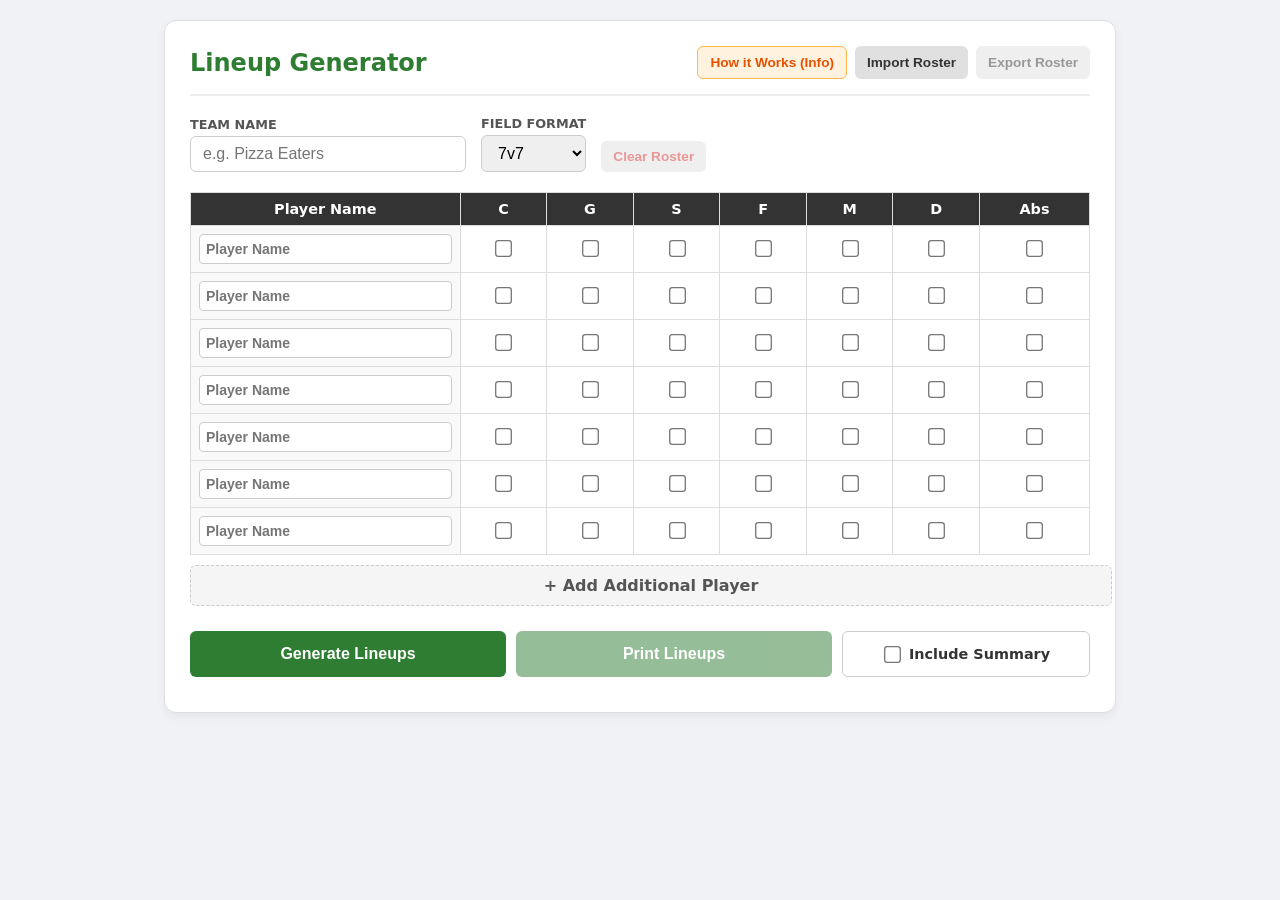
==== commit 2b14e221: "Remove CSS and JS from index.html They now live in separate files." ====
--- a/index.html
+++ b/index.html
@@ -2,168 +2,10 @@
 <html lang="en">
 <head>
     <meta charset="UTF-8">
+    <meta name="viewport" content="width=device-width, initial-scale=1.0">
     <title>Lineup Generator</title>
-    <style>
-        /* General UI */
-        body { font-family: system-ui, -apple-system, sans-serif; margin: 20px; color: #222; background: #f0f2f5; }
-        .no-print { background: white; padding: 25px; border-radius: 12px; margin: 0 auto 20px auto; border: 1px solid #ddd; max-width: 900px; box-shadow: 0 4px 10px rgba(0,0,0,0.05); }
-        
-        /* Header & Settings */
-        .app-header { display: flex; justify-content: space-between; align-items: center; margin-bottom: 20px; padding-bottom: 15px; border-bottom: 2px solid #eee; }
-        .app-header h1 { margin: 0; font-size: 1.5rem; color: #1976d2; }
-        
-        .settings-bar { display: flex; gap: 15px; align-items: flex-end; flex-wrap: wrap; margin-bottom: 20px; }
-        .input-group { display: flex; flex-direction: column; gap: 4px; }
-        .input-group label { font-size: 0.8rem; font-weight: bold; color: #555; text-transform: uppercase; }
-        .settings-bar input[type="text"], .settings-bar select { padding: 8px 12px; border: 1px solid #ccc; border-radius: 6px; font-size: 1rem; }
-        .settings-bar input[type="text"] { width: 250px; }
-        
-        .utility-btns { display: flex; gap: 8px; margin-left: auto; }
-        .util-btn { background: #e0e0e0; color: #333; border: none; padding: 8px 12px; border-radius: 6px; font-size: 0.85rem; font-weight: bold; cursor: pointer; transition: 0.2s; }
-        .util-btn:hover:not(:disabled) { background: #ccc; }
-        .util-btn:disabled { opacity: 0.5; cursor: not-allowed; }
-        
-        .info-btn { background: #fff3e0; color: #e65100; border: 1px solid #ffb74d; }
-        .info-btn:hover:not(:disabled) { background: #ffe0b2; }
-        .clear-btn { background: #e0e0e0; color: #d32f2f; }
-
-        /* Checkbox Table UI */
-        .role-table { width: 100%; border-collapse: collapse; margin-bottom: 10px; background: #fff; }
-        .role-table th, .role-table td { border: 1px solid #ddd; padding: 8px; text-align: center; }
-        .role-table th { background: #333; color: white; font-size: 0.9rem; }
-        .role-table td:first-child { text-align: left; background: #f9f9f9; width: 30%; }
-        .role-table input[type="text"] { width: 100%; padding: 6px; border: 1px solid #ccc; border-radius: 4px; font-size: 14px; box-sizing: border-box; font-weight: bold; }
-        .role-table input[type="checkbox"] { transform: scale(1.3); cursor: pointer; accent-color: #2e7d32; }
-        .absent-row td { opacity: 0.5; background: #fafafa; }
-        .absent-row input[type="text"] { text-decoration: line-through; color: #888; }
-        
-        .add-player-btn { background: #f5f5f5; border: 1px dashed #ccc; width: 100%; padding: 10px; text-align: center; border-radius: 6px; cursor: pointer; font-weight: bold; color: #555; margin-bottom: 25px; }
-        .add-player-btn:hover { background: #eee; }
-
-        /* Stats Table */
-        .stats-table { width: 100%; border-collapse: collapse; margin-top: 20px; font-size: 0.85rem; }
-        .stats-table th, .stats-table td { border: 1px solid #ddd; padding: 8px 10px; text-align: center; }
-        .stats-table th { background: #f5f5f5; color: #333; }
-        .stats-table tr:nth-child(even) { background-color: #fafafa; }
-        .absent-text { color: #999; font-style: italic; }
-
-        /* Action Buttons */
-        .btn-container { display: flex; gap: 10px; margin-bottom: 10px; }
-        button.action-btn { flex: 2; border: none; padding: 14px; border-radius: 6px; font-weight: bold; cursor: pointer; font-size: 1rem; background: #2e7d32; color: white; transition: 0.2s;}
-        button.action-btn:hover:not(:disabled) { background: #1b5e20; }
-        button.action-btn:disabled { opacity: 0.5; cursor: not-allowed; display: none; }
-        
-        .print-btn { background: #1976d2; flex: 2; margin-bottom: 0; }
-        .print-btn:hover:not(:disabled) { background: #1565c0; }
-        .print-btn:not(:disabled) { display: block; }
-        
-        .print-toggle-wrapper { flex: 1.5; display: flex; align-items: center; background: #fff; padding: 0 15px; border-radius: 6px; border: 1px solid #ccc; justify-content: center; }
-        .print-toggle-wrapper input { transform: scale(1.3); margin-right: 10px; cursor: pointer; }
-        .print-toggle-wrapper label { font-size: 0.9rem; font-weight: bold; cursor: pointer; color: #333; margin: 0; }
-
-        /* Flex Field Layout - 12 Column Grid */
-        .grid { display: flex; flex-wrap: wrap; justify-content: space-between; gap: 0; }
-        .field-layout { display: grid; grid-template-columns: repeat(12, 1fr); gap: 4px; }
-        .pos { border: 1px solid #ddd; padding: 4px; text-align: center; font-size: 0.8rem; border-radius: 4px; display: flex; flex-direction: column; justify-content: center; background: #fff; }
-        .label { font-weight: bold; font-size: 0.55rem; display: block; color: #888; text-transform: uppercase; margin-bottom: 0; border-bottom: 1px solid #eee; }
-        .p-name-abbr { font-weight: normal; font-size: 0.75rem; color: #555; }
-        
-        /* Grid Span Classes */
-        .span-6 { grid-column: span 6; }
-        .span-4 { grid-column: span 4; }
-        .span-3 { grid-column: span 3; }
-        .center-6 { grid-column: 4 / 10; }
-
-        /* Reduced Card Padding */
-        .rotation-card { width: 49%; border: 2px solid #333; padding: 6px; margin-bottom: 10px; background: #fff; box-sizing: border-box; }
-        h2 { margin: -6px -6px 6px -6px; font-size: 0.85rem; background: #333; color: #fff; padding: 4px 10px; display: flex; justify-content: space-between; border-radius: 1px 1px 0 0; }
-        .subs { margin-top: 4px; font-size: 0.75rem; padding-top: 4px; border-top: 2px dashed #eee; line-height: 1.2; }
-        .arrow { font-weight: bold; padding: 0 4px; color: #d32f2f; }
-
-        /* UI Colors */
-        .row-s { background: #ffebee; border-color: #e57373; } 
-        .row-f { background: #fff3e0; border-color: #ffb74d; } 
-        .row-m { background: #e3f2fd; border-color: #64b5f6; } 
-        .row-d { background: #e8f5e9; border-color: #81c784; } 
-        .row-gk { background: #fffde7; border-color: #fbc02d; } 
-        
-        /* Modals */
-        .modal-overlay { display: none; position: fixed; top: 0; left: 0; width: 100%; height: 100%; background: rgba(0,0,0,0.5); z-index: 1000; justify-content: center; align-items: center; }
-        .modal { background: white; padding: 25px; border-radius: 12px; max-width: 500px; width: 90%; box-shadow: 0 10px 30px rgba(0,0,0,0.2); }
-        .modal h3 { margin-top: 0; color: #1976d2; }
-        .modal-close { background: #333; color: white; border: none; padding: 10px 20px; border-radius: 6px; cursor: pointer; font-weight: bold; width: 100%; margin-top: 15px; }
-        .modal textarea { width: 100%; height: 200px; padding: 10px; border: 1px solid #ccc; border-radius: 4px; font-family: monospace; font-size: 12px; box-sizing: border-box; margin-bottom: 10px; resize: vertical; }
-
-        /* Two Containers Isolation */
-        @media screen {
-            #print-view { display: none; }
-        }
-
-        /* Print Specifics & Safari Fixes */
-        @media print { 
-            .no-print, .modal-overlay, #web-view { display: none !important; } 
-            body { background: white; margin: 0; padding: 0; }
-            #print-view { display: block; }
-            
-            /* Dynamic Print Headers */
-            .print-header { 
-                display: block; 
-                width: 100%; 
-                margin-bottom: 15px; 
-                border-bottom: 2px solid #000; 
-                padding-bottom: 5px; 
-                overflow: auto;
-            }
-            .print-header h2 { float: left; margin: 0; font-size: 1.2rem; color: #000; background: transparent !important; padding: 0; border: none; }
-            .print-header .half-label { float: right; margin: 0; font-size: 1.2rem; font-weight: bold; color: #000; }
-            
-            /* Float the cards side-by-side */
-            .rotation-card { 
-                display: block;
-                float: left; 
-                width: 48%; 
-                margin: 0 1% 15px 1%; 
-                border: 2px solid black; 
-                page-break-inside: avoid; 
-                break-inside: avoid;
-            }
-            
-            /* Clear floats and force the page break */
-            .page-break { 
-                display: block; 
-                clear: both; 
-                height: 0; 
-                page-break-after: always; 
-                break-after: page;        
-                margin: 0; 
-                border: none; 
-            }
-            
-            /* Clear floats for the footer so it sits at the bottom */
-            .roster-footer { 
-                display: block; 
-                clear: both;
-                width: 100%; 
-                border-top: 2px solid #000; 
-                padding-top: 10px; 
-                margin-top: 10px; 
-                margin-bottom: 20px;
-                font-size: 0.85rem; 
-                text-align: center; 
-            }
-
-            /* Black & White styling for the printout */
-            .rotation-card h2 { background: white !important; color: black !important; border-bottom: 2px solid black; }
-            .pos, .row-s, .row-f, .row-m, .row-d, .row-gk { background: white !important; border: 1px solid black !important; }
-            .label { color: black !important; border-bottom: 1px solid black !important; }
-            .arrow { color: black; }
-            
-            /* Summary Page Stats Table styling for Print */
-            .summary-page-wrapper { clear: both; width: 100%; }
-            .summary-page-wrapper .stats-table th, .summary-page-wrapper .stats-table td { border: 1px solid #000 !important; color: #000; }
-            .summary-page-wrapper .stats-table th { background: #f0f0f0 !important; }
-        }
-    </style>
+    <link rel="icon" href="data:image/svg+xml,<svg xmlns=%22http://www.w3.org/2000/svg%22 viewBox=%220 0 100 100%22><text y=%22.9em%22 font-size=%2290%22>⚽</text></svg>">
+    <link rel="stylesheet" href="style.css">
 </head>
 <body>
 
@@ -172,8 +14,8 @@
         <h1>Lineup Generator</h1>
         <div class="utility-btns">
             <button class="util-btn info-btn" onclick="openModal('infoModal')">How it Works (Info)</button>
+            <button class="util-btn" onclick="openModal('importModal')">Import Roster</button>
             <button id="exportBtn" class="util-btn" onclick="exportData()" disabled>Export Roster</button>
-            <button class="util-btn" onclick="openModal('importModal')">Import Roster</button>
         </div>
     </div>
     
@@ -215,7 +57,7 @@
     
     <div class="btn-container">
         <button id="generateBtn" class="action-btn" onclick="generate()">Generate Lineups</button>
-        <button id="printBtn" class="action-btn print-btn" onclick="window.print()" disabled>Print Lineups</button>
+        <button id="printBtn" class="action-btn print-btn" onclick="printLineups()" disabled>Print Lineups</button>
         <div class="print-toggle-wrapper">
             <input type="checkbox" id="includeSummary" onchange="saveUI(); checkLiveUpdate();">
             <label for="includeSummary">Include Summary</label>
@@ -233,7 +75,7 @@
     <div class="modal">
         <h3>Import Roster Data</h3>
         <p style="font-size: 0.9rem; color: #555;">Paste the JSON roster code you exported here to instantly load your team.</p>
-        <textarea id="importText" placeholder='{\n  "teamName": "Pizza Eaters",\n  "format": "7v7",\n  "players": [...]\n}'></textarea>
+        <textarea id="importText" placeholder='{&#10;  "teamName": "Pizza Eaters",&#10;  "format": "7v7",&#10;  "players": [...]&#10;}'></textarea>
         <button class="action-btn" style="width: 100%; margin-bottom: 10px;" onclick="importData()">Load Data</button>
         <button class="modal-close" onclick="closeModal('importModal')">Cancel</button>
     </div>
@@ -259,974 +101,6 @@
     </div>
 </div>
 
-<script>
-    const ROLE_KEYS = ['C', 'G', 'S', 'F', 'M', 'D', 'A'];
-    const ROLE_MAP = { 'C': 'Cap', 'G': 'Goal', 'S': 'S', 'F': 'F', 'M': 'M', 'D': 'D', 'A': 'Abs' };
-    const STORAGE_KEY = 'v1_SmartSub_Data';
-
-    // Formation Definitions (Flattened for CSS Grid)
-    const FORMATS = {
-        '7v7': {
-            slots: ['s', 'lf', 'rf', 'm', 'ld', 'rd'],
-            layout: [
-                { class: 'row-s center-6', id: 's', label: 'Striker' },
-                { class: 'row-f span-6', id: 'lf', label: 'Forward (L)' },
-                { class: 'row-f span-6', id: 'rf', label: 'Forward (R)' },
-                { class: 'row-m center-6', id: 'm', label: 'Midfield' },
-                { class: 'row-d span-6', id: 'ld', label: 'Defense (L)' },
-                { class: 'row-d span-6', id: 'rd', label: 'Defense (R)' }
-            ]
-        },
-        '9v9': {
-            slots: ['lf', 'rf', 'lm', 'cm', 'rm', 'ld', 'cd', 'rd'],
-            layout: [
-                { class: 'row-f span-6', id: 'lf', label: 'Forward (L)' },
-                { class: 'row-f span-6', id: 'rf', label: 'Forward (R)' },
-                { class: 'row-m span-4', id: 'lm', label: 'Mid (L)' },
-                { class: 'row-m span-4', id: 'cm', label: 'Mid (C)' },
-                { class: 'row-m span-4', id: 'rm', label: 'Mid (R)' },
-                { class: 'row-d span-4', id: 'ld', label: 'Def (L)' },
-                { class: 'row-d span-4', id: 'cd', label: 'Def (C)' },
-                { class: 'row-d span-4', id: 'rd', label: 'Def (R)' }
-            ]
-        },
-        '11v11': {
-            slots: ['lf', 'rf', 'lm', 'lcm', 'rcm', 'rm', 'lb', 'lcb', 'rcb', 'rb'],
-            layout: [
-                { class: 'row-f span-6', id: 'lf', label: 'Forward (L)' },
-                { class: 'row-f span-6', id: 'rf', label: 'Forward (R)' },
-                { class: 'row-m span-3', id: 'lm', label: 'Mid (L)' },
-                { class: 'row-m span-3', id: 'lcm', label: 'Mid (LC)' },
-                { class: 'row-m span-3', id: 'rcm', label: 'Mid (RC)' },
-                { class: 'row-m span-3', id: 'rm', label: 'Mid (R)' },
-                { class: 'row-d span-3', id: 'lb', label: 'Back (L)' },
-                { class: 'row-d span-3', id: 'lcb', label: 'Back (LC)' },
-                { class: 'row-d span-3', id: 'rcb', label: 'Back (RC)' },
-                { class: 'row-d span-3', id: 'rb', label: 'Back (R)' }
-            ]
-        }
-    };
-
-    window.onload = () => { loadUI(); };
-
-    // --- Modal Logic ---
-    function openModal(id) { document.getElementById(id).style.display = 'flex'; }
-    function closeModal(id) { document.getElementById(id).style.display = 'none'; }
-
-    // --- Data Management & UI State ---
-    function updateButtonStates() {
-        let rows = document.querySelectorAll('#playerList tr');
-        let hasPlayers = false;
-        rows.forEach(row => {
-            if (row.querySelector('.p-name').value.trim() !== "") hasPlayers = true;
-        });
-        
-        document.getElementById('exportBtn').disabled = !hasPlayers;
-        document.getElementById('clearBtn').disabled = !hasPlayers;
-        
-        // Print is only enabled if the web view has generated content
-        let webViewContent = document.getElementById('web-view').innerHTML.trim();
-        document.getElementById('printBtn').disabled = (webViewContent === "");
-    }
-
-    function checkLiveUpdate() {
-        // If lineups are already on the screen, immediately regenerate to update the print container
-        if (document.getElementById('web-view').innerHTML.trim() !== "") {
-            generate();
-        }
-    }
-
-    function loadUI() {
-        let data = JSON.parse(localStorage.getItem(STORAGE_KEY)) || { teamName: "", format: "7v7", includeSummary: false, players: [] };
-        
-        document.getElementById('teamName').value = data.teamName || "";
-        document.getElementById('fieldFormat').value = data.format || "7v7";
-        document.getElementById('includeSummary').checked = data.includeSummary || false;
-        
-        const tbody = document.getElementById('playerList');
-        tbody.innerHTML = '';
-        
-        let initialPlayers = data.players.length > 0 ? data.players : Array(7).fill({name: '', roles: []});
-        initialPlayers.forEach(p => addPlayerRow(p.name, p.roles));
-        
-        updateButtonStates();
-    }
-
-    function saveUI() {
-        let teamName = document.getElementById('teamName').value.trim();
-        let format = document.getElementById('fieldFormat').value;
-        let includeSummary = document.getElementById('includeSummary').checked;
-        let rows = document.querySelectorAll('#playerList tr');
-        let players = [];
-
-        rows.forEach(row => {
-            let name = row.querySelector('.p-name').value.trim();
-            if (name !== "") {
-                let roles = Array.from(row.querySelectorAll('input[type="checkbox"]:checked')).map(cb => cb.value);
-                players.push({ name, roles });
-            }
-        });
-
-        let data = { teamName, format, includeSummary, players };
-        localStorage.setItem(STORAGE_KEY, JSON.stringify(data));
-        updateButtonStates();
-        return data;
-    }
-
-    function addPlayerRow(name = '', roles = []) {
-        const tbody = document.getElementById('playerList');
-        let tr = document.createElement('tr');
-        if (roles.includes('A')) tr.className = 'absent-row';
-        
-        let html = `<td><input type="text" class="p-name" value="${name}" placeholder="Player Name" oninput="saveUI()"></td>`;
-        ROLE_KEYS.forEach(key => {
-            let isChecked = roles.includes(key) ? 'checked' : '';
-            html += `<td><input type="checkbox" value="${key}" ${isChecked} onchange="toggleAbs(this); saveUI()"></td>`;
-        });
-        tr.innerHTML = html;
-        tbody.appendChild(tr);
-        updateButtonStates();
-    }
-
-    function toggleAbs(checkbox) {
-        if (checkbox.value === 'A') {
-            let row = checkbox.closest('tr');
-            checkbox.checked ? row.classList.add('absent-row') : row.classList.remove('absent-row');
-        }
-    }
-
-    function clearRoster() {
-        if (confirm("Are you sure you want to clear the entire roster?")) {
-            localStorage.removeItem(STORAGE_KEY);
-            document.getElementById('teamName').value = "";
-            document.getElementById('web-view').innerHTML = "";
-            document.getElementById('print-view').innerHTML = "";
-            document.getElementById('statsContainer').innerHTML = "";
-            loadUI();
-        }
-    }
-
-    // --- Import / Export ---
-    function exportData() {
-        let data = saveUI();
-        if (data.players.length === 0) return;
-        
-        let plainTextJson = JSON.stringify(data, null, 2);
-        navigator.clipboard.writeText(plainTextJson).then(() => {
-            alert("Roster JSON copied to clipboard! You can also save this text in a note or email.");
-        }).catch(err => {
-            prompt("Copy this roster text manually:", plainTextJson);
-        });
-    }
-
-    function importData() {
-        let text = document.getElementById('importText').value.trim();
-        if (!text) return;
-        try {
-            let decoded = JSON.parse(text);
-            if (decoded.format && decoded.players) {
-                localStorage.setItem(STORAGE_KEY, JSON.stringify(decoded));
-                loadUI();
-                closeModal('importModal');
-                document.getElementById('importText').value = "";
-                alert("Roster successfully loaded!");
-            } else { alert("Invalid data format. Missing 'format' or 'players' keys."); }
-        } catch (e) {
-            alert("Invalid JSON. Please ensure you pasted the full text including the brackets { }.");
-        }
-    }
-
-    // --- Generator Logic ---
-    function isEligible(roles, slot) {
-        if (!roles || roles.length === 0 || roles.includes('A')) return false;
-        
-        if (slot === 'gk') return roles.includes('G');
-        if (['s'].includes(slot)) return roles.includes('S') || roles.includes('F'); 
-        if (['lf', 'rf'].includes(slot)) return roles.includes('F') || roles.includes('S');
-        if (['m', 'lm', 'cm', 'rm', 'lcm', 'rcm'].includes(slot)) return roles.includes('M'); 
-        if (['ld', 'rd', 'cd', 'lb', 'rb', 'lcb', 'rcb'].includes(slot)) return roles.includes('D');
-        return false;
-    }
-
-    function formatNamePrint(name, roles, showAbbr = false) {
-        if (!name) return "";
-        if (!showAbbr) return name; 
-        if (roles.length === 0) return name;
-        let abbrStr = roles.includes('A') ? 'Abs' : roles.map(r => ROLE_MAP[r]).join(', ');
-        return `${name} <span class="p-name-abbr">[${abbrStr}]</span>`;
-    }
-
-    function buildPrintHeaderHTML(teamName, format, rightText) {
-        let titleStr = `${teamName.toUpperCase()} — ${format.toLowerCase()}`;
-        let html = `<div class="print-header"><h2>${titleStr}</h2>`;
-        if (rightText) html += `<div class="half-label">${rightText}</div>`;
-        html += `</div>`;
-        return html;
-    }
-
-    function generate() {
-        const data = saveUI();
-        const webView = document.getElementById('web-view');
-        const printView = document.getElementById('print-view');
-        
-        webView.innerHTML = "";
-        printView.innerHTML = "";
-
-        let tName = data.teamName || "Unnamed Team";
-        const formatConfig = FORMATS[data.format];
-        const slotOrder = formatConfig.slots;
-
-        let rolesMap = {};
-        data.players.forEach(p => rolesMap[p.name] = p.roles);
-
-        const activePlayers = data.players.filter(p => p.roles.length > 0 && !p.roles.includes('A')).map(p => p.name);
-        const absentPlayers = data.players.filter(p => p.roles.includes('A')).map(p => p.name);
-        const goalies = activePlayers.filter(name => rolesMap[name].includes('G'));
-        
-        let stats = {};
-        activePlayers.forEach(name => stats[name] = { in: 0, bench: 0 });
-
-        let footerHTML = `<div class="roster-footer"><div><b>ROSTER:</b> ${activePlayers.map(p => formatNamePrint(p, rolesMap[p], true)).join(', ')}</div>`;
-        if (absentPlayers.length > 0) footerHTML += `<div style="color: #666; margin-top: 5px;"><b>ABSENT:</b> ${absentPlayers.join(', ')}</div>`;
-        footerHTML += `</div>`;
-
-        let currentAssignments = {};
-        slotOrder.forEach(s => currentAssignments[s] = "");
-        currentAssignments['gk'] = "";
-
-        let webHTMLStr = "";
-        let printHTMLStr = "";
-
-        for (let q = 1; q <= 4; q++) {
-            
-            // Print View Header Logic
-            if (q === 1) {
-                printHTMLStr += buildPrintHeaderHTML(tName, data.format, '1st Half');
-            }
-            if (q === 3) {
-                printHTMLStr += footerHTML;
-                printHTMLStr += `<div class="page-break"></div>`;
-                printHTMLStr += buildPrintHeaderHTML(tName, data.format, '2nd Half');
-            }
-
-            for (let r = 1; r <= 2; r++) {
-                const isReset = (q === 1 && r === 1) || (q === 3 && r === 1);
-                let subsDisplay = [];
-                let vacatedByBreak = null;
-                
-                let activeGK = "";
-                let restingGK = "";
-                if (goalies.length === 1) {
-                    activeGK = goalies[0];
-                } else if (goalies.length === 2) {
-                    activeGK = (q <= 2) ? goalies[0] : goalies[1];
-                    restingGK = (q <= 2) ? goalies[1] : goalies[0];
-                } else if (goalies.length > 2) {
-                    activeGK = goalies[(q - 1) % goalies.length];
-                }
-                
-                currentAssignments['gk'] = activeGK;
-                let fieldPool = activePlayers.filter(n => n !== activeGK);
-
-                if (goalies.length === 2 && q === 2 && r === 2 && restingGK) {
-                    fieldPool = fieldPool.filter(n => n !== restingGK);
-                    let slotToVacate = slotOrder.find(s => currentAssignments[s] === restingGK);
-                    if (slotToVacate) {
-                        currentAssignments[slotToVacate] = "";
-                        vacatedByBreak = restingGK; 
-                    }
-                }
-
-                if (isReset) {
-                    let unassigned = [...fieldPool];
-                    slotOrder.forEach(slot => {
-                        let eligible = unassigned.filter(name => isEligible(rolesMap[name], slot));
-                        eligible.sort((a, b) => stats[a].in - stats[b].in); 
-                        if (eligible.length > 0) {
-                            currentAssignments[slot] = eligible[0];
-                            unassigned = unassigned.filter(n => n !== eligible[0]);
-                        } else { currentAssignments[slot] = ""; }
-                    });
-                    let benchedThisShift = unassigned;
-                    subsDisplay = benchedThisShift.length > 0 ? ["<b>Bench:</b> " + benchedThisShift.join(', ')] : ["No Subs"];
-                } else {
-                    slotOrder.forEach(slot => {
-                        if (currentAssignments[slot] === "") {
-                            let eligibleBench = fieldPool.filter(n => !Object.values(currentAssignments).includes(n) && isEligible(rolesMap[n], slot));
-                            eligibleBench.sort((a, b) => stats[a].in - stats[b].in);
-                            if (eligibleBench.length > 0) {
-                                currentAssignments[slot] = eligibleBench[0];
-                                let outgoingText = vacatedByBreak ? vacatedByBreak : "Empty";
-                                subsDisplay.push(`<b>${eligibleBench[0]}</b> <span class="arrow">→</span> ${outgoingText}`);
-                                vacatedByBreak = null; 
-                            }
-                        }
-                    });
-
-                    let onFieldBefore = slotOrder.map(s => currentAssignments[s]).filter(n => n !== "");
-                    let benchBefore = fieldPool.filter(n => !Object.values(currentAssignments).includes(n));
-                    
-                    benchBefore.sort((a, b) => stats[a].in - stats[b].in); 
-                    
-                    benchBefore.forEach(incomingPlayer => {
-                        let removableSlots = slotOrder.filter(slot => isEligible(rolesMap[incomingPlayer], slot) && currentAssignments[slot] !== "");
-                        let removablePlayers = removableSlots.map(slot => currentAssignments[slot]);
-                        
-                        removablePlayers.sort((a, b) => stats[b].in - stats[a].in); 
-                        
-                        if (removablePlayers.length > 0) {
-                            let outgoingPlayer = removablePlayers[0];
-                            let slotToSwap = slotOrder.find(s => currentAssignments[s] === outgoingPlayer);
-                            
-                            currentAssignments[slotToSwap] = incomingPlayer;
-                            subsDisplay.push(`<b>${incomingPlayer}</b> <span class="arrow">→</span> ${outgoingPlayer}`);
-                            
-                            onFieldBefore = onFieldBefore.filter(n => n !== outgoingPlayer);
-                            onFieldBefore.push(incomingPlayer); 
-                        }
-                    });
-                    if (subsDisplay.length === 0) subsDisplay = ["No Substitutions"];
-                }
-
-                activePlayers.forEach(name => {
-                    if (Object.values(currentAssignments).includes(name)) stats[name].in++;
-                    else stats[name].bench++;
-                });
-
-                let fieldHTML = formatConfig.layout.map(item => `
-                    <div class="pos ${item.class}">
-                        <span class="label">${item.label}</span>${currentAssignments[item.id] || ''}
-                    </div>
-                `).join('');
-                
-                fieldHTML += `<div class="pos row-gk center-6"><span class="label">Goalie</span>${currentAssignments.gk}</div>`;
-
-                let cardHTML = `
-                    <div class="rotation-card">
-                        <h2><span>QUARTER ${q}</span> <span>SHIFT ${r}</span></h2>
-                        <div class="field-layout">${fieldHTML}</div>
-                        <div class="subs">${subsDisplay.join('<br>')}</div>
-                    </div>
-                `;
-                
-                webHTMLStr += cardHTML;
-                printHTMLStr += cardHTML;
-            }
-        }
-        
-        printHTMLStr += footerHTML;
-
-        // Build the Stats Table
-        let tableHTML = `<table class="stats-table"><tr><th>Player Name</th><th>Roles Assigned</th><th>Shifts In</th><th>Shifts Bench</th></tr>`;
-        data.players.forEach(p => {
-            let roles = p.roles;
-            let displayRoles = roles.length === 0 ? 'Unassigned' : roles.map(r => ROLE_MAP[r]).join(', ');
-
-            if (roles.length === 0) {
-                tableHTML += `<tr class="absent-text"><td><b>${p.name}</b></td><td>Unassigned</td><td>0</td><td>0</td></tr>`;
-            } else if (roles.includes('A')) {
-                tableHTML += `<tr class="absent-text"><td><del>${p.name}</del></td><td>Absent</td><td>0</td><td>0</td></tr>`;
-            } else {
-                tableHTML += `<tr><td><b>${p.name}</b></td><td>${displayRoles}</td><td>${stats[p.name].in}</td><td>${stats[p.name].bench}</td></tr>`;
-            }
-        });
-        tableHTML += `</table>`;
-        
-        // Render Web View outputs
-        document.getElementById('statsContainer').innerHTML = tableHTML;
-        webView.innerHTML = webHTMLStr;
-
-        // Render Print View output overrides
-        if (data.includeSummary) {
-            printHTMLStr += `<div class="page-break">        .add-player-btn:hover { background: #eee; }
-
-        /* Stats Table */
-        .stats-table { width: 100%; border-collapse: collapse; margin-top: 20px; font-size: 0.85rem; }
-        .stats-table th, .stats-table td { border: 1px solid #ddd; padding: 8px 10px; text-align: center; }
-        .stats-table th { background: #f5f5f5; color: #333; }
-        .stats-table tr:nth-child(even) { background-color: #fafafa; }
-        .absent-text { color: #999; font-style: italic; }
-
-        /* Action Buttons */
-        .btn-container { display: flex; gap: 10px; margin-bottom: 10px; }
-        button.action-btn { flex: 2; border: none; padding: 14px; border-radius: 6px; font-weight: bold; cursor: pointer; font-size: 1rem; background: #2e7d32; color: white; transition: 0.2s;}
-        button.action-btn:hover { background: #1b5e20; }
-        button.reset-btn { flex: 1; background: #d32f2f; }
-        button.reset-btn:hover { background: #b71c1c; }
-        .print-btn { background: #1976d2; flex: 1; margin-bottom: 0; }
-        .print-btn:hover { background: #1565c0; }
-        
-        .print-toggle-wrapper { flex: 1.5; display: flex; align-items: center; background: #fff; padding: 0 15px; border-radius: 6px; border: 1px solid #ccc; justify-content: center; }
-        .print-toggle-wrapper input { transform: scale(1.3); margin-right: 10px; cursor: pointer; }
-        .print-toggle-wrapper label { font-size: 0.9rem; font-weight: bold; cursor: pointer; color: #333; margin: 0; }
-
-        /* Flex Field Layout - 12 Column Grid */
-        .grid { display: flex; flex-wrap: wrap; justify-content: space-between; gap: 0; }
-        .field-layout { display: grid; grid-template-columns: repeat(12, 1fr); gap: 4px; }
-        .pos { border: 1px solid #ddd; padding: 4px; text-align: center; font-size: 0.8rem; border-radius: 4px; display: flex; flex-direction: column; justify-content: center; background: #fff; }
-        .label { font-weight: bold; font-size: 0.55rem; display: block; color: #888; text-transform: uppercase; margin-bottom: 0; border-bottom: 1px solid #eee; }
-        .p-name-abbr { font-weight: normal; font-size: 0.75rem; color: #555; }
-        
-        /* Grid Span Classes */
-        .span-6 { grid-column: span 6; }
-        .span-4 { grid-column: span 4; }
-        .span-3 { grid-column: span 3; }
-        .center-6 { grid-column: 4 / 10; }
-
-        /* Reduced Card Padding */
-        .rotation-card { width: 49%; border: 2px solid #333; padding: 6px; margin-bottom: 10px; background: #fff; box-sizing: border-box; }
-        h2 { margin: -6px -6px 6px -6px; font-size: 0.85rem; background: #333; color: #fff; padding: 4px 10px; display: flex; justify-content: space-between; border-radius: 1px 1px 0 0; }
-        .subs { margin-top: 4px; font-size: 0.75rem; padding-top: 4px; border-top: 2px dashed #eee; line-height: 1.2; }
-        .arrow { font-weight: bold; padding: 0 4px; color: #d32f2f; }
-
-        /* UI Colors */
-        .row-s { background: #ffebee; border-color: #e57373; } 
-        .row-f { background: #fff3e0; border-color: #ffb74d; } 
-        .row-m { background: #e3f2fd; border-color: #64b5f6; } 
-        .row-d { background: #e8f5e9; border-color: #81c784; } 
-        .row-gk { background: #fffde7; border-color: #fbc02d; } 
-        
-        /* Modals */
-        .modal-overlay { display: none; position: fixed; top: 0; left: 0; width: 100%; height: 100%; background: rgba(0,0,0,0.5); z-index: 1000; justify-content: center; align-items: center; }
-        .modal { background: white; padding: 25px; border-radius: 12px; max-width: 500px; width: 90%; box-shadow: 0 10px 30px rgba(0,0,0,0.2); }
-        .modal h3 { margin-top: 0; color: #1976d2; }
-        .modal-close { background: #333; color: white; border: none; padding: 10px 20px; border-radius: 6px; cursor: pointer; font-weight: bold; width: 100%; margin-top: 15px; }
-        .modal textarea { width: 100%; height: 200px; padding: 10px; border: 1px solid #ccc; border-radius: 4px; font-family: monospace; font-size: 12px; box-sizing: border-box; margin-bottom: 10px; resize: vertical; }
-
-        /* Print Specifics & Safari Fixes */
-        .print-header { display: none; }
-        .roster-footer { display: none; }
-        
-        @media print { 
-            .no-print, .modal-overlay { display: none !important; } 
-            body { background: white; margin: 0; padding: 0; }
-            
-            /* Dynamic Print Headers */
-            .print-header { 
-                display: block; 
-                width: 100%; 
-                margin-bottom: 15px; 
-                border-bottom: 2px solid #000; 
-                padding-bottom: 5px; 
-                overflow: auto; /* Clearfix for floats */
-            }
-            .print-header h2 { float: left; margin: 0; font-size: 1.2rem; color: #000; background: transparent !important; padding: 0; border: none; }
-            .print-header .half-label { float: right; margin: 0; font-size: 1.2rem; font-weight: bold; color: #000; }
-            
-            /* SAFARI FIX: Turn off Flexbox when printing */
-            .grid { display: block; }
-            
-            /* Float the cards side-by-side instead */
-            .rotation-card { 
-                display: block;
-                float: left; 
-                width: 48%; 
-                margin: 0 1% 15px 1%; 
-                border: 2px solid black; 
-                page-break-inside: avoid; 
-                break-inside: avoid;
-            }
-            
-            /* Clear floats and force the page break */
-            .page-break { 
-                display: block; 
-                clear: both; 
-                height: 0; 
-                page-break-after: always; 
-                break-after: page;        
-                margin: 0; 
-                border: none; 
-            }
-            
-            /* Clear floats for the footer so it sits at the bottom */
-            .roster-footer { 
-                display: block; 
-                clear: both;
-                width: 100%; 
-                border-top: 2px solid #000; 
-                padding-top: 10px; 
-                margin-top: 10px; 
-                margin-bottom: 20px;
-                font-size: 0.85rem; 
-                text-align: center; 
-            }
-
-            /* Black & White styling for the printout */
-            .rotation-card h2 { background: white !important; color: black !important; border-bottom: 2px solid black; }
-            .pos, .row-s, .row-f, .row-m, .row-d, .row-gk { background: white !important; border: 1px solid black !important; }
-            .label { color: black !important; border-bottom: 1px solid black !important; }
-            .arrow { color: black; }
-            
-            /* Summary Page Stats Table styling for Print */
-            .summary-page-wrapper { clear: both; width: 100%; }
-            .summary-page-wrapper .stats-table th, .summary-page-wrapper .stats-table td { border: 1px solid #000 !important; color: #000; }
-            .summary-page-wrapper .stats-table th { background: #f0f0f0 !important; }
-        }
-    </style>
-</head>
-<body>
-
-<div class="no-print">
-    <div class="app-header">
-        <h1>Lineup Generator</h1>
-        <div class="utility-btns">
-            <button class="util-btn info-btn" onclick="openModal('infoModal')">How it Works (Info)</button>
-            <button class="util-btn" onclick="exportData()">Export Roster</button>
-            <button class="util-btn" onclick="openModal('importModal')">Import Roster</button>
-        </div>
-    </div>
-    
-    <div class="settings-bar">
-        <div class="input-group">
-            <label>Team Name</label>
-            <input type="text" id="teamName" placeholder="e.g. Pizza Eaters" oninput="saveUI()">
-        </div>
-        <div class="input-group">
-            <label>Field Format</label>
-            <select id="fieldFormat" onchange="saveUI()">
-                <option value="7v7">7v7</option>
-                <option value="9v9">9v9</option>
-                <option value="11v11">11v11</option>
-            </select>
-        </div>
-    </div>
-
-    <table class="role-table" id="roleTable">
-        <thead>
-            <tr>
-                <th>Player Name</th>
-                <th title="Captain">C</th>
-                <th title="Goalie">G</th>
-                <th title="Striker">S</th>
-                <th title="Forward">F</th>
-                <th title="Midfield">M</th>
-                <th title="Defense">D</th>
-                <th title="Absent">Abs</th>
-            </tr>
-        </thead>
-        <tbody id="playerList">
-            </tbody>
-    </table>
-    <div class="add-player-btn" onclick="addPlayerRow()">+ Add Additional Player</div>
-    
-    <div class="btn-container">
-        <button class="action-btn" onclick="generate()">Generate Rotation</button>
-        <div class="print-toggle-wrapper">
-            <input type="checkbox" id="includeSummary" onchange="saveUI()">
-            <label for="includeSummary">Include Summary</label>
-        </div>
-        <button class="action-btn print-btn" onclick="window.print()">Print Lineups</button>
-        <button class="action-btn reset-btn" onclick="clearRoster()">Clear Roster</button>
-    </div>
-
-    <div id="statsContainer"></div>
-</div>
-
-<div id="output" class="grid"></div>
-
-<div class="modal-overlay" id="importModal">
-    <div class="modal">
-        <h3>Import Roster Data</h3>
-        <p style="font-size: 0.9rem; color: #555;">Paste the JSON roster code you exported here to instantly load your team.</p>
-        <textarea id="importText" placeholder='{\n  "teamName": "Pizza Eaters",\n  "format": "7v7",\n  "players": [...]\n}'></textarea>
-        <button class="action-btn" style="width: 100%; margin-bottom: 10px;" onclick="importData()">Load Data</button>
-        <button class="modal-close" onclick="closeModal('importModal')">Cancel</button>
-    </div>
-</div>
-
-<div class="modal-overlay" id="infoModal">
-    <div class="modal">
-        <h3>Coach's Guide</h3>
-        <ul style="font-size: 0.9rem; color: #333; line-height: 1.5; padding-left: 20px;">
-            <li><b>The Fair-Play Algorithm:</b> The generator tracks every shift. When subbing, it prioritizes putting in players who have sat on the bench the longest, and pulling out players who have played the most consecutive shifts.</li>
-            <li><b>Position Locks:</b> A player will <b>only</b> be substituted into positions you have checked for them. Ensure you check enough boxes across your roster to fill the field!</li>
-            <li><b>Goalie Logic:</b> 
-                <ul>
-                    <li><i>1 Goalie:</i> Plays the entire game.</li>
-                    <li><i>2 Goalies:</i> Swaps at halftime. The 2nd half Goalie gets Q2S2 completely off to gear up!</li>
-                    <li><i>3+ Goalies:</i> Rotates evenly every quarter.</li>
-                </ul>
-            </li>
-            <li><b>Absences:</b> Checking 'Abs' completely removes a player from the math for this game, but remembers their positions for next week.</li>
-            <li><b>Portability:</b> Use Export/Import to move your roster from your laptop to your phone for game day!</li>
-        </ul>
-        <button class="modal-close" onclick="closeModal('infoModal')">Got it!</button>
-    </div>
-</div>
-
-<script>
-    const ROLE_KEYS = ['C', 'G', 'S', 'F', 'M', 'D', 'A'];
-    const ROLE_MAP = { 'C': 'Cap', 'G': 'Goal', 'S': 'S', 'F': 'F', 'M': 'M', 'D': 'D', 'A': 'Abs' };
-    const STORAGE_KEY = 'v1_SmartSub_Data';
-
-    // Formation Definitions (Flattened for CSS Grid)
-    const FORMATS = {
-        '7v7': {
-            slots: ['s', 'lf', 'rf', 'm', 'ld', 'rd'],
-            layout: [
-                { class: 'row-s center-6', id: 's', label: 'Striker' },
-                { class: 'row-f span-6', id: 'lf', label: 'Forward (L)' },
-                { class: 'row-f span-6', id: 'rf', label: 'Forward (R)' },
-                { class: 'row-m center-6', id: 'm', label: 'Midfield' },
-                { class: 'row-d span-6', id: 'ld', label: 'Defense (L)' },
-                { class: 'row-d span-6', id: 'rd', label: 'Defense (R)' }
-            ]
-        },
-        '9v9': {
-            slots: ['lf', 'rf', 'lm', 'cm', 'rm', 'ld', 'cd', 'rd'],
-            layout: [
-                { class: 'row-f span-6', id: 'lf', label: 'Forward (L)' },
-                { class: 'row-f span-6', id: 'rf', label: 'Forward (R)' },
-                { class: 'row-m span-4', id: 'lm', label: 'Mid (L)' },
-                { class: 'row-m span-4', id: 'cm', label: 'Mid (C)' },
-                { class: 'row-m span-4', id: 'rm', label: 'Mid (R)' },
-                { class: 'row-d span-4', id: 'ld', label: 'Def (L)' },
-                { class: 'row-d span-4', id: 'cd', label: 'Def (C)' },
-                { class: 'row-d span-4', id: 'rd', label: 'Def (R)' }
-            ]
-        },
-        '11v11': {
-            slots: ['lf', 'rf', 'lm', 'lcm', 'rcm', 'rm', 'lb', 'lcb', 'rcb', 'rb'],
-            layout: [
-                { class: 'row-f span-6', id: 'lf', label: 'Forward (L)' },
-                { class: 'row-f span-6', id: 'rf', label: 'Forward (R)' },
-                { class: 'row-m span-3', id: 'lm', label: 'Mid (L)' },
-                { class: 'row-m span-3', id: 'lcm', label: 'Mid (LC)' },
-                { class: 'row-m span-3', id: 'rcm', label: 'Mid (RC)' },
-                { class: 'row-m span-3', id: 'rm', label: 'Mid (R)' },
-                { class: 'row-d span-3', id: 'lb', label: 'Back (L)' },
-                { class: 'row-d span-3', id: 'lcb', label: 'Back (LC)' },
-                { class: 'row-d span-3', id: 'rcb', label: 'Back (RC)' },
-                { class: 'row-d span-3', id: 'rb', label: 'Back (R)' }
-            ]
-        }
-    };
-
-    window.onload = () => { loadUI(); };
-
-    // --- Modal Logic ---
-    function openModal(id) { document.getElementById(id).style.display = 'flex'; }
-    function closeModal(id) { document.getElementById(id).style.display = 'none'; }
-
-    // --- Data Management ---
-    function loadUI() {
-        let data = JSON.parse(localStorage.getItem(STORAGE_KEY)) || { teamName: "", format: "7v7", includeSummary: false, players: [] };
-        
-        document.getElementById('teamName').value = data.teamName || "";
-        document.getElementById('fieldFormat').value = data.format || "7v7";
-        document.getElementById('includeSummary').checked = data.includeSummary || false;
-        
-        const tbody = document.getElementById('playerList');
-        tbody.innerHTML = '';
-        
-        let initialPlayers = data.players.length > 0 ? data.players : Array(7).fill({name: '', roles: []});
-        initialPlayers.forEach(p => addPlayerRow(p.name, p.roles));
-    }
-
-    function saveUI() {
-        let teamName = document.getElementById('teamName').value.trim();
-        let format = document.getElementById('fieldFormat').value;
-        let includeSummary = document.getElementById('includeSummary').checked;
-        let rows = document.querySelectorAll('#playerList tr');
-        let players = [];
-
-        rows.forEach(row => {
-            let name = row.querySelector('.p-name').value.trim();
-            if (name !== "") {
-                let roles = Array.from(row.querySelectorAll('input[type="checkbox"]:checked')).map(cb => cb.value);
-                players.push({ name, roles });
-            }
-        });
-
-        let data = { teamName, format, includeSummary, players };
-        localStorage.setItem(STORAGE_KEY, JSON.stringify(data));
-        return data;
-    }
-
-    function addPlayerRow(name = '', roles = []) {
-        const tbody = document.getElementById('playerList');
-        let tr = document.createElement('tr');
-        if (roles.includes('A')) tr.className = 'absent-row';
-        
-        let html = `<td><input type="text" class="p-name" value="${name}" placeholder="Player Name" oninput="saveUI()"></td>`;
-        ROLE_KEYS.forEach(key => {
-            let isChecked = roles.includes(key) ? 'checked' : '';
-            html += `<td><input type="checkbox" value="${key}" ${isChecked} onchange="toggleAbs(this); saveUI()"></td>`;
-        });
-        tr.innerHTML = html;
-        tbody.appendChild(tr);
-    }
-
-    function toggleAbs(checkbox) {
-        if (checkbox.value === 'A') {
-            let row = checkbox.closest('tr');
-            checkbox.checked ? row.classList.add('absent-row') : row.classList.remove('absent-row');
-        }
-    }
-
-    function clearRoster() {
-        if (confirm("Are you sure you want to clear the entire roster?")) {
-            localStorage.removeItem(STORAGE_KEY);
-            document.getElementById('teamName').value = "";
-            document.getElementById('output').innerHTML = "";
-            document.getElementById('statsContainer').innerHTML = "";
-            loadUI();
-        }
-    }
-
-    // --- Import / Export ---
-    function exportData() {
-        let data = saveUI();
-        if (data.players.length === 0) { alert("Add players before exporting."); return; }
-        
-        let plainTextJson = JSON.stringify(data, null, 2);
-        
-        navigator.clipboard.writeText(plainTextJson).then(() => {
-            alert("Roster JSON copied to clipboard! You can also save this text in a note or email.");
-        }).catch(err => {
-            prompt("Copy this roster text manually:", plainTextJson);
-        });
-    }
-
-    function importData() {
-        let text = document.getElementById('importText').value.trim();
-        if (!text) return;
-        try {
-            let decoded = JSON.parse(text);
-            if (decoded.format && decoded.players) {
-                localStorage.setItem(STORAGE_KEY, JSON.stringify(decoded));
-                loadUI();
-                closeModal('importModal');
-                document.getElementById('importText').value = "";
-                alert("Roster successfully loaded!");
-            } else { alert("Invalid data format. Missing 'format' or 'players' keys."); }
-        } catch (e) {
-            alert("Invalid JSON. Please ensure you pasted the full text including the brackets { }.");
-        }
-    }
-
-    // --- Generator Logic ---
-    function isEligible(roles, slot) {
-        if (!roles || roles.length === 0 || roles.includes('A')) return false;
-        
-        if (slot === 'gk') return roles.includes('G');
-        if (['s'].includes(slot)) return roles.includes('S') || roles.includes('F'); 
-        if (['lf', 'rf'].includes(slot)) return roles.includes('F') || roles.includes('S');
-        if (['m', 'lm', 'cm', 'rm', 'lcm', 'rcm'].includes(slot)) return roles.includes('M'); 
-        if (['ld', 'rd', 'cd', 'lb', 'rb', 'lcb', 'rcb'].includes(slot)) return roles.includes('D');
-        return false;
-    }
-
-    function formatNamePrint(name, roles, showAbbr = false) {
-        if (!name) return "";
-        if (!showAbbr) return name; 
-        if (roles.length === 0) return name;
-        let abbrStr = roles.includes('A') ? 'Abs' : roles.map(r => ROLE_MAP[r]).join(', ');
-        return `${name} <span class="p-name-abbr">[${abbrStr}]</span>`;
-    }
-
-    function buildPrintHeader(teamName, format, rightText) {
-        let div = document.createElement('div');
-        div.className = 'print-header';
-        let titleStr = `${teamName.toUpperCase()} — ${format.toLowerCase()}`;
-        div.innerHTML = `<h2>${titleStr}</h2>${rightText ? `<div class="half-label">${rightText}</div>` : ''}`;
-        return div;
-    }
-
-    function printLineups() {
-        // Force a fresh generation to sync the summary page and any other live checkbox changes
-        generate(); 
-        
-        // A tiny delay ensures the browser has time to paint the new HTML before freezing for the print dialog
-        setTimeout(() => {
-            window.print();
-        }, 50);
-    }
-
-    function generate() {
-        const data = saveUI();
-        const output = document.getElementById('output');
-        output.innerHTML = "";
-
-        let tName = data.teamName || "Unnamed Team";
-        const formatConfig = FORMATS[data.format];
-        const slotOrder = formatConfig.slots;
-
-        let rolesMap = {};
-        data.players.forEach(p => rolesMap[p.name] = p.roles);
-
-        const activePlayers = data.players.filter(p => p.roles.length > 0 && !p.roles.includes('A')).map(p => p.name);
-        const absentPlayers = data.players.filter(p => p.roles.includes('A')).map(p => p.name);
-        const goalies = activePlayers.filter(name => rolesMap[name].includes('G'));
-        
-        let stats = {};
-        activePlayers.forEach(name => stats[name] = { in: 0, bench: 0 });
-
-        const buildFooter = () => {
-            let div = document.createElement('div');
-            div.className = 'roster-footer';
-            let rosterHTML = `<div><b>ROSTER:</b> ${activePlayers.map(p => formatNamePrint(p, rolesMap[p], true)).join(', ')}</div>`;
-            if (absentPlayers.length > 0) rosterHTML += `<div style="color: #666; margin-top: 5px;"><b>ABSENT:</b> ${absentPlayers.join(', ')}</div>`;
-            div.innerHTML = rosterHTML;
-            return div;
-        };
-
-        let currentAssignments = {};
-        slotOrder.forEach(s => currentAssignments[s] = "");
-        currentAssignments['gk'] = "";
-
-        for (let q = 1; q <= 4; q++) {
-            
-            // Dynamic Header Injection
-            if (q === 1) {
-                output.appendChild(buildPrintHeader(tName, data.format, '1st Half'));
-            }
-            if (q === 3) {
-                output.appendChild(buildFooter()); // Close out the 1st half page
-                let pb = document.createElement('div');
-                pb.className = 'page-break';
-                output.appendChild(pb);
-                output.appendChild(buildPrintHeader(tName, data.format, '2nd Half'));
-            }
-
-            for (let r = 1; r <= 2; r++) {
-                const isReset = (q === 1 && r === 1) || (q === 3 && r === 1);
-                let subsDisplay = [];
-                let vacatedByBreak = null;
-                
-                let activeGK = "";
-                let restingGK = "";
-                if (goalies.length === 1) {
-                    activeGK = goalies[0];
-                } else if (goalies.length === 2) {
-                    activeGK = (q <= 2) ? goalies[0] : goalies[1];
-                    restingGK = (q <= 2) ? goalies[1] : goalies[0];
-                } else if (goalies.length > 2) {
-                    activeGK = goalies[(q - 1) % goalies.length];
-                }
-                
-                currentAssignments['gk'] = activeGK;
-                let fieldPool = activePlayers.filter(n => n !== activeGK);
-
-                if (goalies.length === 2 && q === 2 && r === 2 && restingGK) {
-                    fieldPool = fieldPool.filter(n => n !== restingGK);
-                    let slotToVacate = slotOrder.find(s => currentAssignments[s] === restingGK);
-                    if (slotToVacate) {
-                        currentAssignments[slotToVacate] = "";
-                        vacatedByBreak = restingGK; 
-                    }
-                }
-
-                if (isReset) {
-                    let unassigned = [...fieldPool];
-                    slotOrder.forEach(slot => {
-                        let eligible = unassigned.filter(name => isEligible(rolesMap[name], slot));
-                        eligible.sort((a, b) => stats[a].in - stats[b].in); 
-                        if (eligible.length > 0) {
-                            currentAssignments[slot] = eligible[0];
-                            unassigned = unassigned.filter(n => n !== eligible[0]);
-                        } else { currentAssignments[slot] = ""; }
-                    });
-                    let benchedThisShift = unassigned;
-                    subsDisplay = benchedThisShift.length > 0 ? ["<b>Bench:</b> " + benchedThisShift.join(', ')] : ["No Subs"];
-                } else {
-                    slotOrder.forEach(slot => {
-                        if (currentAssignments[slot] === "") {
-                            let eligibleBench = fieldPool.filter(n => !Object.values(currentAssignments).includes(n) && isEligible(rolesMap[n], slot));
-                            eligibleBench.sort((a, b) => stats[a].in - stats[b].in);
-                            if (eligibleBench.length > 0) {
-                                currentAssignments[slot] = eligibleBench[0];
-                                let outgoingText = vacatedByBreak ? vacatedByBreak : "Empty";
-                                subsDisplay.push(`<b>${eligibleBench[0]}</b> <span class="arrow">→</span> ${outgoingText}`);
-                                vacatedByBreak = null; 
-                            }
-                        }
-                    });
-
-                    let onFieldBefore = slotOrder.map(s => currentAssignments[s]).filter(n => n !== "");
-                    let benchBefore = fieldPool.filter(n => !Object.values(currentAssignments).includes(n));
-                    
-                    benchBefore.sort((a, b) => stats[a].in - stats[b].in); 
-                    
-                    benchBefore.forEach(incomingPlayer => {
-                        let removableSlots = slotOrder.filter(slot => isEligible(rolesMap[incomingPlayer], slot) && currentAssignments[slot] !== "");
-                        let removablePlayers = removableSlots.map(slot => currentAssignments[slot]);
-                        
-                        removablePlayers.sort((a, b) => stats[b].in - stats[a].in); 
-                        
-                        if (removablePlayers.length > 0) {
-                            let outgoingPlayer = removablePlayers[0];
-                            let slotToSwap = slotOrder.find(s => currentAssignments[s] === outgoingPlayer);
-                            
-                            currentAssignments[slotToSwap] = incomingPlayer;
-                            subsDisplay.push(`<b>${incomingPlayer}</b> <span class="arrow">→</span> ${outgoingPlayer}`);
-                            
-                            onFieldBefore = onFieldBefore.filter(n => n !== outgoingPlayer);
-                            onFieldBefore.push(incomingPlayer); 
-                        }
-                    });
-                    if (subsDisplay.length === 0) subsDisplay = ["No Substitutions"];
-                }
-
-                activePlayers.forEach(name => {
-                    if (Object.values(currentAssignments).includes(name)) stats[name].in++;
-                    else stats[name].bench++;
-                });
-
-                let fieldHTML = formatConfig.layout.map(item => `
-                    <div class="pos ${item.class}">
-                        <span class="label">${item.label}</span>${currentAssignments[item.id] || ''}
-                    </div>
-                `).join('');
-                
-                fieldHTML += `<div class="pos row-gk center-6"><span class="label">Goalie</span>${currentAssignments.gk}</div>`;
-
-                const card = document.createElement('div');
-                card.className = 'rotation-card';
-                card.innerHTML = `
-                    <h2><span>QUARTER ${q}</span> <span>SHIFT ${r}</span></h2>
-                    <div class="field-layout">${fieldHTML}</div>
-                    <div class="subs">${subsDisplay.join('<br>')}</div>
-                `;
-                output.appendChild(card);
-            }
-        }
-        
-        output.appendChild(buildFooter()); // Close out the 2nd half page
-
-        // Build the Stats Table
-        let tableHTML = `<table class="stats-table"><tr><th>Player Name</th><th>Roles Assigned</th><th>Shifts In</th><th>Shifts Bench</th></tr>`;
-        data.players.forEach(p => {
-            let roles = p.roles;
-            let displayRoles = roles.length === 0 ? 'Unassigned' : roles.map(r => ROLE_MAP[r]).join(', ');
-
-            if (roles.length === 0) {
-                tableHTML += `<tr class="absent-text"><td><b>${p.name}</b></td><td>Unassigned</td><td>0</td><td>0</td></tr>`;
-            } else if (roles.includes('A')) {
-                tableHTML += `<tr class="absent-text"><td><del>${p.name}</del></td><td>Absent</td><td>0</td><td>0</td></tr>`;
-            } else {
-                tableHTML += `<tr><td><b>${p.name}</b></td><td>${displayRoles}</td><td>${stats[p.name].in}</td><td>${stats[p.name].bench}</td></tr>`;
-            }
-        });
-        tableHTML += `</table>`;
-
-        // Render to Web View
-        document.getElementById('statsContainer').innerHTML = tableHTML;
-        
-        // Render to 3rd Print Page if requested
-        if (data.includeSummary) {
-            let pb = document.createElement('div');
-            pb.className = 'page-break';
-            output.appendChild(pb);
-            
-            output.appendChild(buildPrintHeader(tName, data.format, '')); // Title with no right text
-            
-            let summaryWrapper = document.createElement('div');
-            summaryWrapper.className = 'summary-page-wrapper';
-            summaryWrapper.innerHTML = tableHTML;
-            output.appendChild(summaryWrapper);
-        }
-    }
-</script>
+<script src="script.js"></script>
 </body>
 </html>
--- a/style.css
+++ b/style.css
@@ -0,0 +1,118 @@
+/* General UI */
+body { font-family: system-ui, -apple-system, sans-serif; margin: 20px; color: #222; background: #f0f2f5; }
+.no-print { background: white; padding: 25px; border-radius: 12px; margin: 0 auto 20px auto; border: 1px solid #ddd; max-width: 900px; box-shadow: 0 4px 10px rgba(0,0,0,0.05); }
+
+/* Header & Settings */
+.app-header { display: flex; justify-content: space-between; align-items: center; margin-bottom: 20px; padding-bottom: 15px; border-bottom: 2px solid #eee; }
+.app-header h1 { margin: 0; font-size: 1.5rem; color: #2e7d32; } 
+
+.settings-bar { display: flex; gap: 15px; align-items: flex-end; flex-wrap: wrap; margin-bottom: 20px; }
+.input-group { display: flex; flex-direction: column; gap: 4px; }
+.input-group label { font-size: 0.8rem; font-weight: bold; color: #555; text-transform: uppercase; }
+.settings-bar input[type="text"], .settings-bar select { padding: 8px 12px; border: 1px solid #ccc; border-radius: 6px; font-size: 1rem; }
+.settings-bar input[type="text"] { width: 250px; }
+
+.utility-btns { display: flex; gap: 8px; margin-left: auto; }
+.util-btn { background: #e0e0e0; color: #333; border: none; padding: 8px 12px; border-radius: 6px; font-size: 0.85rem; font-weight: bold; cursor: pointer; transition: 0.2s; }
+.util-btn:hover:not(:disabled) { background: #ccc; }
+.util-btn:disabled { opacity: 0.5; cursor: not-allowed; }
+
+.info-btn { background: #fff3e0; color: #e65100; border: 1px solid #ffb74d; }
+.info-btn:hover:not(:disabled) { background: #ffe0b2; }
+.clear-btn { background: #e0e0e0; color: #d32f2f; }
+
+/* Checkbox Table UI */
+.role-table { width: 100%; border-collapse: collapse; margin-bottom: 10px; background: #fff; }
+.role-table th, .role-table td { border: 1px solid #ddd; padding: 8px; text-align: center; }
+.role-table th { background: #333; color: white; font-size: 0.9rem; }
+.role-table td:first-child { text-align: left; background: #f9f9f9; width: 30%; }
+.role-table input[type="text"] { width: 100%; padding: 6px; border: 1px solid #ccc; border-radius: 4px; font-size: 14px; box-sizing: border-box; font-weight: bold; }
+.role-table input[type="checkbox"] { transform: scale(1.3); cursor: pointer; accent-color: #2e7d32; }
+.absent-row td { opacity: 0.5; background: #fafafa; }
+.absent-row input[type="text"] { text-decoration: line-through; color: #888; }
+
+.add-player-btn { background: #f5f5f5; border: 1px dashed #ccc; width: 100%; padding: 10px; text-align: center; border-radius: 6px; cursor: pointer; font-weight: bold; color: #555; margin-bottom: 25px; }
+.add-player-btn:hover { background: #eee; }
+
+/* Stats Table */
+.stats-table { width: 100%; border-collapse: collapse; margin-top: 20px; font-size: 0.85rem; }
+.stats-table th, .stats-table td { border: 1px solid #ddd; padding: 8px 10px; text-align: center; }
+.stats-table th { background: #f5f5f5; color: #333; }
+.stats-table tr:nth-child(even) { background-color: #fafafa; }
+.absent-text { color: #999; font-style: italic; }
+
+/* Action Buttons */
+.btn-container { display: flex; gap: 10px; margin-bottom: 10px; }
+button.action-btn { flex: 2; border: none; padding: 14px; border-radius: 6px; font-weight: bold; cursor: pointer; font-size: 1rem; background: #2e7d32; color: white; transition: 0.2s;}
+button.action-btn:hover:not(:disabled) { background: #1b5e20; }
+button.action-btn:disabled { opacity: 0.5; cursor: not-allowed; } 
+
+.print-btn { background: #1976d2; flex: 2; margin-bottom: 0; }
+.print-btn:hover:not(:disabled) { background: #1565c0; }
+
+.print-toggle-wrapper { flex: 1.5; display: flex; align-items: center; background: #fff; padding: 0 15px; border-radius: 6px; border: 1px solid #ccc; justify-content: center; }
+.print-toggle-wrapper input { transform: scale(1.3); margin-right: 10px; cursor: pointer; }
+.print-toggle-wrapper label { font-size: 0.9rem; font-weight: bold; cursor: pointer; color: #333; margin: 0; }
+
+/* Flex Field Layout - 12 Column Grid */
+.grid { display: flex; flex-wrap: wrap; justify-content: space-between; gap: 0; }
+.field-layout { display: grid; grid-template-columns: repeat(12, 1fr); gap: 4px; }
+.pos { border: 1px solid #ddd; padding: 4px; text-align: center; font-size: 0.8rem; border-radius: 4px; display: flex; flex-direction: column; justify-content: center; background: #fff; }
+.label { font-weight: bold; font-size: 0.55rem; display: block; color: #888; text-transform: uppercase; margin-bottom: 0; border-bottom: 1px solid #eee; }
+.p-name-abbr { font-weight: normal; font-size: 0.75rem; color: #555; }
+
+/* Grid Span Classes */
+.span-6 { grid-column: span 6; }
+.span-4 { grid-column: span 4; }
+.span-3 { grid-column: span 3; }
+.center-6 { grid-column: 4 / 10; }
+
+/* Reduced Card Padding */
+.rotation-card { width: 49%; border: 2px solid #333; padding: 6px; margin-bottom: 10px; background: #fff; box-sizing: border-box; }
+h2 { margin: -6px -6px 6px -6px; font-size: 0.85rem; background: #333; color: #fff; padding: 4px 10px; display: flex; justify-content: space-between; border-radius: 1px 1px 0 0; }
+.subs { margin-top: 4px; font-size: 0.75rem; padding-top: 4px; border-top: 2px dashed #eee; line-height: 1.2; }
+.arrow { font-weight: bold; padding: 0 4px; color: #d32f2f; }
+
+/* UI Colors */
+.row-s { background: #ffebee; border-color: #e57373; } 
+.row-f { background: #fff3e0; border-color: #ffb74d; } 
+.row-m { background: #e3f2fd; border-color: #64b5f6; } 
+.row-d { background: #e8f5e9; border-color: #81c784; } 
+.row-gk { background: #fffde7; border-color: #fbc02d; } 
+
+/* Modals */
+.modal-overlay { display: none; position: fixed; top: 0; left: 0; width: 100%; height: 100%; background: rgba(0,0,0,0.5); z-index: 1000; justify-content: center; align-items: center; }
+.modal { background: white; padding: 25px; border-radius: 12px; max-width: 500px; width: 90%; box-shadow: 0 10px 30px rgba(0,0,0,0.2); }
+.modal h3 { margin-top: 0; color: #1976d2; }
+.modal-close { background: #333; color: white; border: none; padding: 10px 20px; border-radius: 6px; cursor: pointer; font-weight: bold; width: 100%; margin-top: 15px; }
+.modal textarea { width: 100%; height: 200px; padding: 10px; border: 1px solid #ccc; border-radius: 4px; font-family: monospace; font-size: 12px; box-sizing: border-box; margin-bottom: 10px; resize: vertical; }
+
+/* Two Containers Isolation */
+@media screen {
+    #print-view { display: none; }
+}
+
+/* Print Specifics & Safari Fixes */
+@media print { 
+    .no-print, .modal-overlay, #web-view { display: none !important; } 
+    body { background: white; margin: 0; padding: 0; }
+    #print-view { display: block; }
+    
+    .print-header { display: block; width: 100%; margin-bottom: 15px; border-bottom: 2px solid #000; padding-bottom: 5px; overflow: auto; }
+    .print-header h2 { float: left; margin: 0; font-size: 1.2rem; color: #000; background: transparent !important; padding: 0; border: none; }
+    .print-header .half-label { float: right; margin: 0; font-size: 1.2rem; font-weight: bold; color: #000; }
+    
+    .rotation-card { display: block; float: left; width: 48%; margin: 0 1% 15px 1%; border: 2px solid black; page-break-inside: avoid; break-inside: avoid; }
+    .page-break { display: block; clear: both; height: 0; page-break-after: always; break-after: page; margin: 0; border: none; }
+    
+    .roster-footer { display: block; clear: both; width: 100%; border-top: 2px solid #000; padding-top: 10px; margin-top: 10px; margin-bottom: 20px; font-size: 0.85rem; text-align: center; }
+
+    .rotation-card h2 { background: white !important; color: black !important; border-bottom: 2px solid black; }
+    .pos, .row-s, .row-f, .row-m, .row-d, .row-gk { background: white !important; border: 1px solid black !important; }
+    .label { color: black !important; border-bottom: 1px solid black !important; }
+    .arrow { color: black; }
+    
+    .summary-page-wrapper { clear: both; width: 100%; }
+    .summary-page-wrapper .stats-table th, .summary-page-wrapper .stats-table td { border: 1px solid #000 !important; color: #000; }
+    .summary-page-wrapper .stats-table th { background: #f0f0f0 !important; }
+}
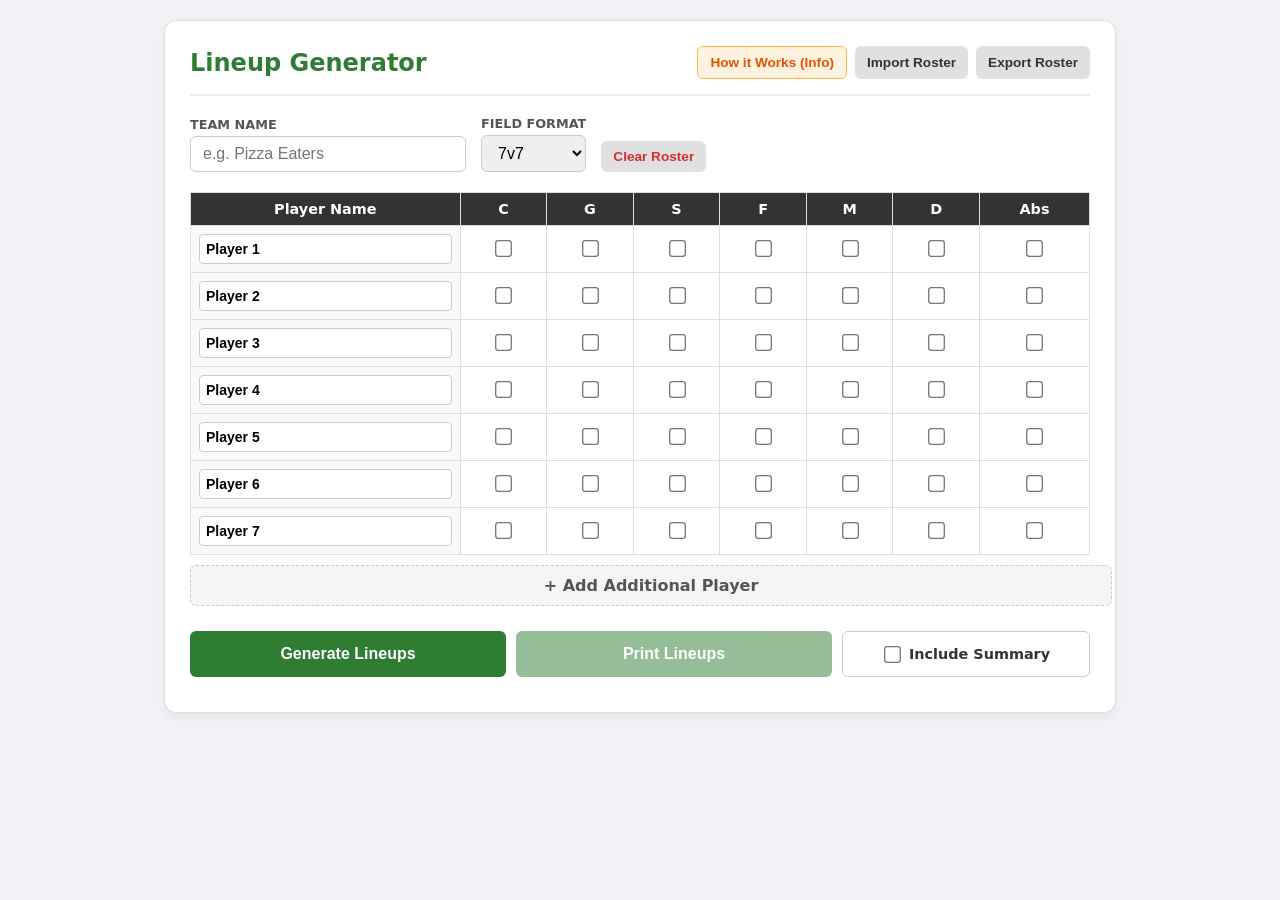
==== commit 2206ff05: "Update Import/Export and Starting Players Overhaul of import/export feature to use base64 URL parame" ====
--- a/index.html
+++ b/index.html
@@ -15,7 +15,7 @@
         <div class="utility-btns">
             <button class="util-btn info-btn" onclick="openModal('infoModal')">How it Works (Info)</button>
             <button class="util-btn" onclick="openModal('importModal')">Import Roster</button>
-            <button id="exportBtn" class="util-btn" onclick="exportData()" disabled>Export Roster</button>
+            <button id="exportBtn" class="util-btn" onclick="openModal('exportModal')" disabled>Export Roster</button>
         </div>
     </div>
     
@@ -26,7 +26,7 @@
         </div>
         <div class="input-group">
             <label>Field Format</label>
-            <select id="fieldFormat" onchange="saveUI()">
+            <select id="fieldFormat" onchange="handleFormatChange()">
                 <option value="7v7">7v7</option>
                 <option value="9v9">9v9</option>
                 <option value="11v11">11v11</option>
@@ -71,6 +71,16 @@
 
 <div id="print-view"></div>
 
+<div class="modal-overlay" id="exportModal">
+    <div class="modal">
+        <h3>Export Roster</h3>
+        <p style="font-size: 0.9rem; color: #555;">Choose how you want to share or save your roster.</p>
+        <button class="action-btn" style="width: 100%; margin-bottom: 10px;" onclick="copyShareLink()">Copy Shareable Link</button>
+        <button class="action-btn" style="width: 100%; margin-bottom: 15px; background: #555;" onclick="copyRosterJSON()">Copy Roster JSON</button>
+        <button class="modal-close" onclick="closeModal('exportModal')">Cancel</button>
+    </div>
+</div>
+
 <div class="modal-overlay" id="importModal">
     <div class="modal">
         <h3>Import Roster Data</h3>
@@ -86,7 +96,7 @@
         <h3>Coach's Guide</h3>
         <ul style="font-size: 0.9rem; color: #333; line-height: 1.5; padding-left: 20px;">
             <li><b>The Fair-Play Algorithm:</b> The generator tracks every shift. When subbing, it prioritizes putting in players who have sat on the bench the longest, and pulling out players who have played the most consecutive shifts.</li>
-            <li><b>Position Locks:</b> A player will <b>only</b> be substituted into positions you have checked for them. Ensure you check enough boxes across your roster to fill the field!</li>
+            <li><b>Position Locks:</b> A player will only be substituted into checked positions. Leave a player completely blank to make them eligible for <b>Any Position</b>.</li>
             <li><b>Goalie Logic:</b> 
                 <ul>
                     <li><i>1 Goalie:</i> Plays the entire game.</li>
@@ -95,7 +105,7 @@
                 </ul>
             </li>
             <li><b>Absences:</b> Checking 'Abs' completely removes a player from the math for this game, but remembers their positions for next week.</li>
-            <li><b>Portability:</b> Use Export/Import to move your roster from your laptop to your phone for game day!</li>
+            <li><b>Portability:</b> Use Export to generate a shareable link for your assistant coaches!</li>
         </ul>
         <button class="modal-close" onclick="closeModal('infoModal')">Got it!</button>
     </div>
@@ -103,4 +113,4 @@
 
 <script src="script.js"></script>
 </body>
-</html>
+</html>
--- a/style.css
+++ b/style.css
@@ -54,24 +54,27 @@
 .print-toggle-wrapper input { transform: scale(1.3); margin-right: 10px; cursor: pointer; }
 .print-toggle-wrapper label { font-size: 0.9rem; font-weight: bold; cursor: pointer; color: #333; margin: 0; }
 
-/* Flex Field Layout - 12 Column Grid */
-.grid { display: flex; flex-wrap: wrap; justify-content: space-between; gap: 0; }
+/* --- NEW Layout Structure (Rows instead of Floats) --- */
+.card-row { display: flex; justify-content: space-between; align-items: stretch; margin-bottom: 15px; page-break-inside: avoid; break-inside: avoid; width: 100%; }
+
+/* Cards now expand vertically via Flexbox to match their neighbor */
+.rotation-card { width: 49%; border: 2px solid #333; padding: 6px; background: #fff; box-sizing: border-box; display: flex; flex-direction: column; }
+h2 { margin: -6px -6px 6px -6px; font-size: 0.85rem; background: #333; color: #fff; padding: 4px 10px; display: flex; justify-content: space-between; border-radius: 1px 1px 0 0; }
+
 .field-layout { display: grid; grid-template-columns: repeat(12, 1fr); gap: 4px; }
 .pos { border: 1px solid #ddd; padding: 4px; text-align: center; font-size: 0.8rem; border-radius: 4px; display: flex; flex-direction: column; justify-content: center; background: #fff; }
 .label { font-weight: bold; font-size: 0.55rem; display: block; color: #888; text-transform: uppercase; margin-bottom: 0; border-bottom: 1px solid #eee; }
 .p-name-abbr { font-weight: normal; font-size: 0.75rem; color: #555; }
+
+/* Flex-grow allows the sub box to fill empty space, perfectly aligning the bottoms */
+.subs { margin-top: 4px; font-size: 0.75rem; padding-top: 4px; border-top: 2px dashed #eee; line-height: 1.2; flex-grow: 1; }
+.arrow { font-weight: bold; padding: 0 4px; color: #d32f2f; }
 
 /* Grid Span Classes */
 .span-6 { grid-column: span 6; }
 .span-4 { grid-column: span 4; }
 .span-3 { grid-column: span 3; }
 .center-6 { grid-column: 4 / 10; }
-
-/* Reduced Card Padding */
-.rotation-card { width: 49%; border: 2px solid #333; padding: 6px; margin-bottom: 10px; background: #fff; box-sizing: border-box; }
-h2 { margin: -6px -6px 6px -6px; font-size: 0.85rem; background: #333; color: #fff; padding: 4px 10px; display: flex; justify-content: space-between; border-radius: 1px 1px 0 0; }
-.subs { margin-top: 4px; font-size: 0.75rem; padding-top: 4px; border-top: 2px dashed #eee; line-height: 1.2; }
-.arrow { font-weight: bold; padding: 0 4px; color: #d32f2f; }
 
 /* UI Colors */
 .row-s { background: #ffebee; border-color: #e57373; } 
@@ -87,12 +90,18 @@
 .modal-close { background: #333; color: white; border: none; padding: 10px 20px; border-radius: 6px; cursor: pointer; font-weight: bold; width: 100%; margin-top: 15px; }
 .modal textarea { width: 100%; height: 200px; padding: 10px; border: 1px solid #ccc; border-radius: 4px; font-family: monospace; font-size: 12px; box-sizing: border-box; margin-bottom: 10px; resize: vertical; }
 
+/* Restrict the width of the live lineups to match the settings box */
+#web-view {
+    max-width: 900px;
+    margin: 0 auto;
+}
+
 /* Two Containers Isolation */
 @media screen {
     #print-view { display: none; }
 }
 
-/* Print Specifics & Safari Fixes */
+/* Print Specifics */
 @media print { 
     .no-print, .modal-overlay, #web-view { display: none !important; } 
     body { background: white; margin: 0; padding: 0; }
@@ -102,9 +111,7 @@
     .print-header h2 { float: left; margin: 0; font-size: 1.2rem; color: #000; background: transparent !important; padding: 0; border: none; }
     .print-header .half-label { float: right; margin: 0; font-size: 1.2rem; font-weight: bold; color: #000; }
     
-    .rotation-card { display: block; float: left; width: 48%; margin: 0 1% 15px 1%; border: 2px solid black; page-break-inside: avoid; break-inside: avoid; }
     .page-break { display: block; clear: both; height: 0; page-break-after: always; break-after: page; margin: 0; border: none; }
-    
     .roster-footer { display: block; clear: both; width: 100%; border-top: 2px solid #000; padding-top: 10px; margin-top: 10px; margin-bottom: 20px; font-size: 0.85rem; text-align: center; }
 
     .rotation-card h2 { background: white !important; color: black !important; border-bottom: 2px solid black; }
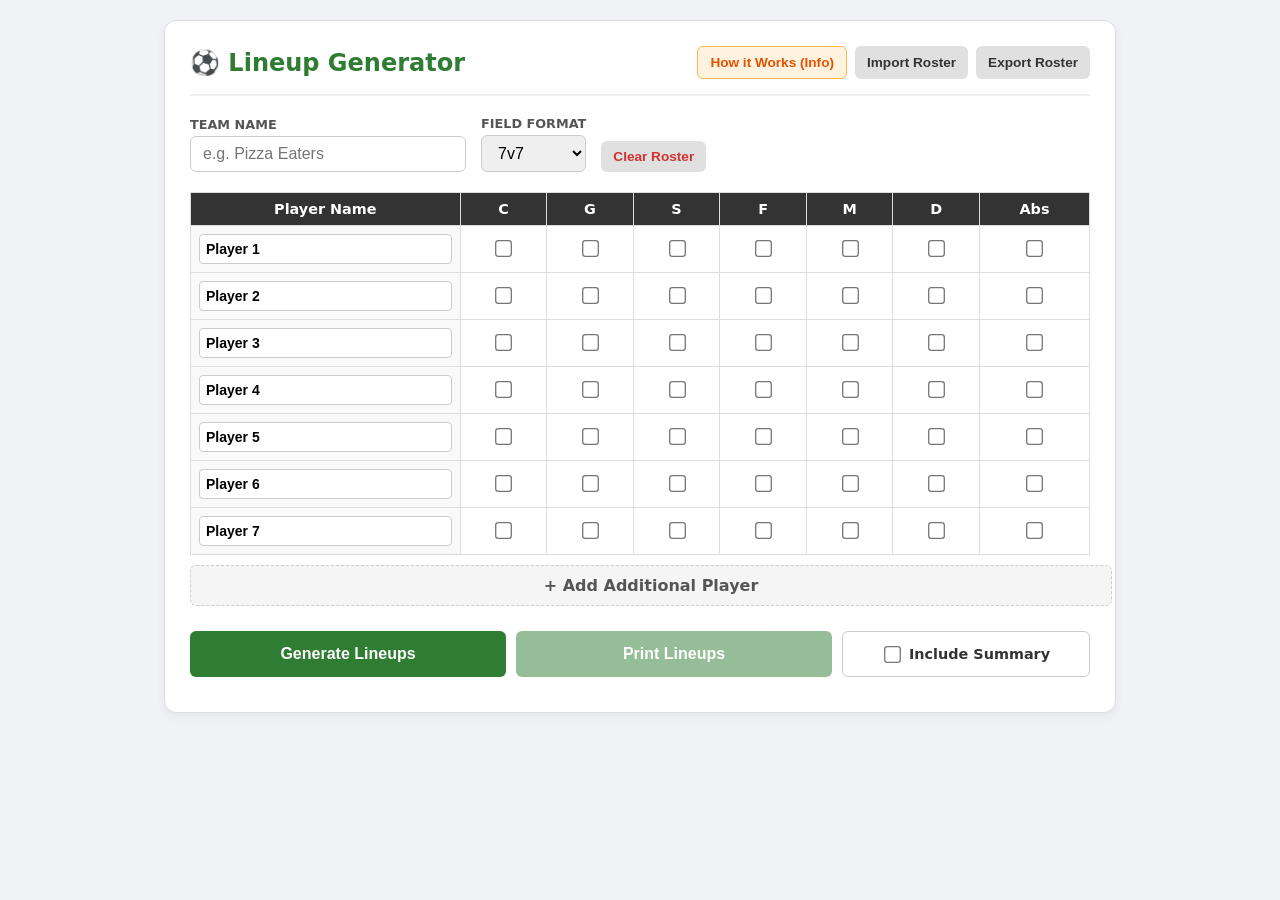
==== commit aa2c26e4: "Add soccer emoji back" ====
--- a/index.html
+++ b/index.html
@@ -11,7 +11,7 @@
 
 <div class="no-print">
     <div class="app-header">
-        <h1>Lineup Generator</h1>
+        <h1>⚽ Lineup Generator</h1>
         <div class="utility-btns">
             <button class="util-btn info-btn" onclick="openModal('infoModal')">How it Works (Info)</button>
             <button class="util-btn" onclick="openModal('importModal')">Import Roster</button>
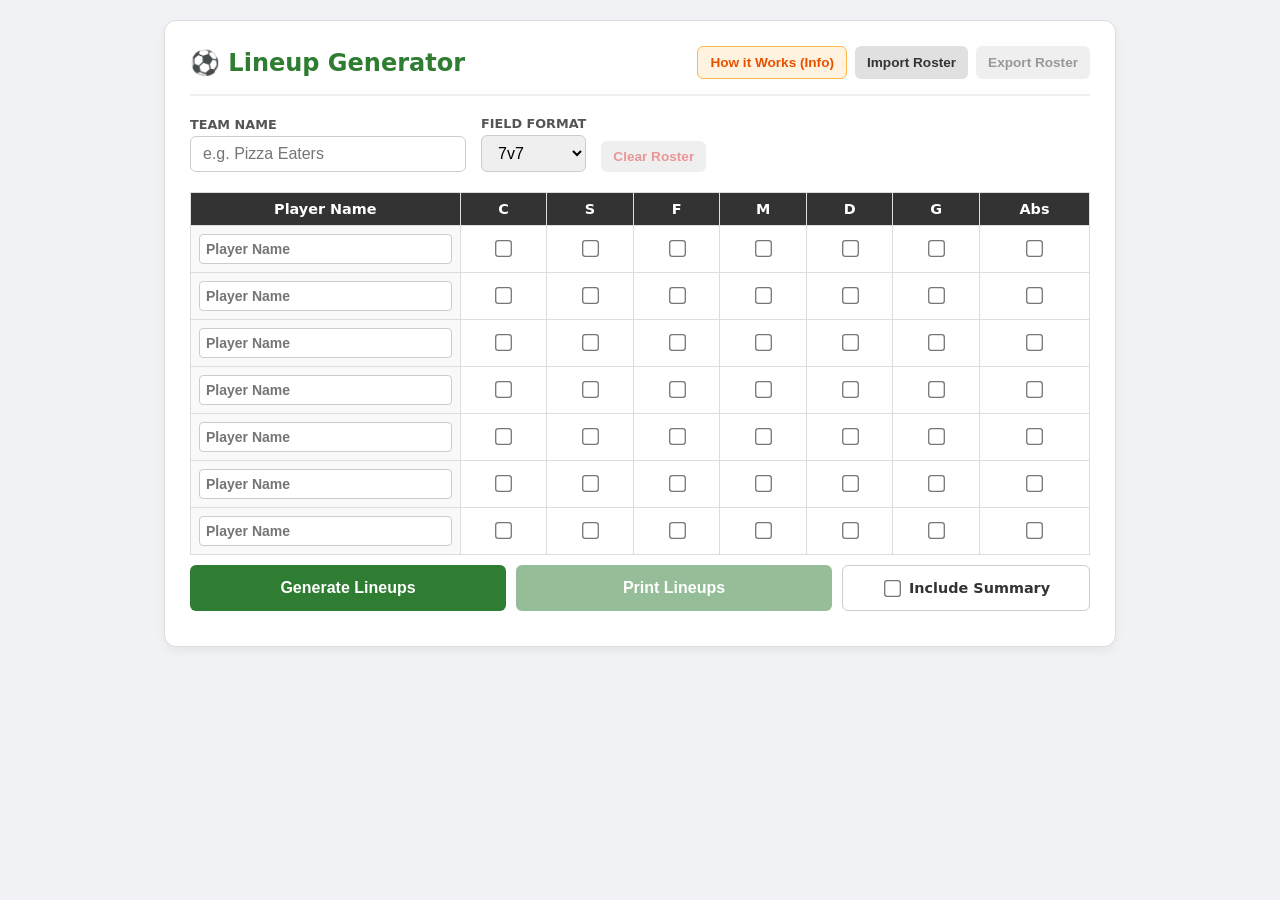
==== commit 2979bbce: "Updated position ordering and fixed warning box." ====
--- a/index.html
+++ b/index.html
@@ -42,11 +42,11 @@
             <tr>
                 <th>Player Name</th>
                 <th title="Captain">C</th>
-                <th title="Goalie">G</th>
                 <th title="Striker">S</th>
                 <th title="Forward">F</th>
                 <th title="Midfield">M</th>
                 <th title="Defense">D</th>
+                <th title="Goalie">G</th>
                 <th title="Absent">Abs</th>
             </tr>
         </thead>
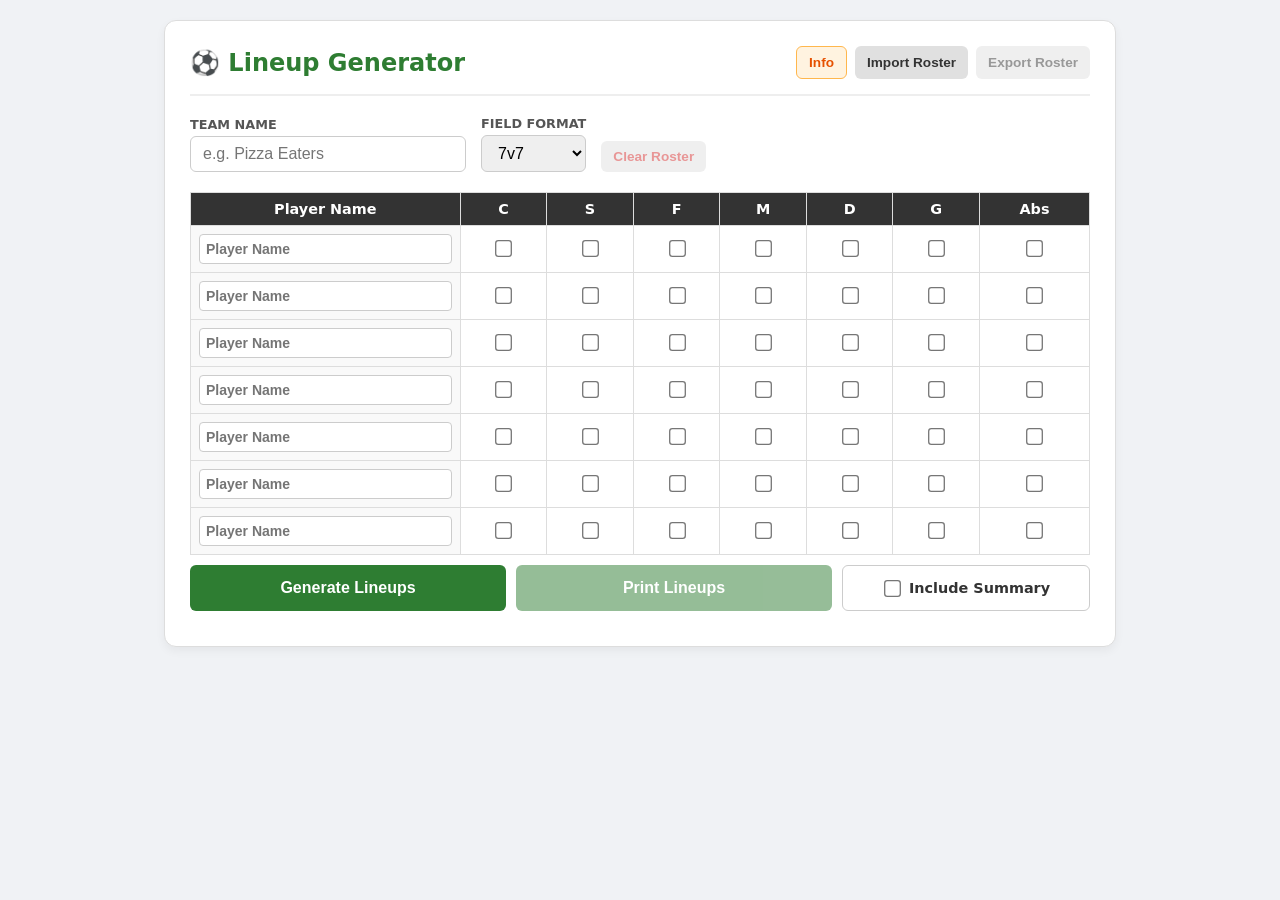
==== commit 7c3927b8: "A few minor final updates" ====
--- a/index.html
+++ b/index.html
@@ -13,7 +13,7 @@
     <div class="app-header">
         <h1>⚽ Lineup Generator</h1>
         <div class="utility-btns">
-            <button class="util-btn info-btn" onclick="openModal('infoModal')">How it Works (Info)</button>
+            <button class="util-btn info-btn" onclick="openModal('infoModal')">Info</button>
             <button class="util-btn" onclick="openModal('importModal')">Import Roster</button>
             <button id="exportBtn" class="util-btn" onclick="openModal('exportModal')" disabled>Export Roster</button>
         </div>
@@ -51,7 +51,7 @@
             </tr>
         </thead>
         <tbody id="playerList">
-            </tbody>
+        </tbody>
     </table>
     <div class="add-player-btn" onclick="addPlayerRow()">+ Add Additional Player</div>
     
@@ -67,7 +67,7 @@
     <div id="statsContainer"></div>
 </div>
 
-<div id="web-view" class="grid"></div>
+<div id="web-view"></div>
 
 <div id="print-view"></div>
 
@@ -93,20 +93,13 @@
 
 <div class="modal-overlay" id="infoModal">
     <div class="modal">
-        <h3>Coach's Guide</h3>
-        <ul style="font-size: 0.9rem; color: #333; line-height: 1.5; padding-left: 20px;">
-            <li><b>The Fair-Play Algorithm:</b> The generator tracks every shift. When subbing, it prioritizes putting in players who have sat on the bench the longest, and pulling out players who have played the most consecutive shifts.</li>
-            <li><b>Position Locks:</b> A player will only be substituted into checked positions. Leave a player completely blank to make them eligible for <b>Any Position</b>.</li>
-            <li><b>Goalie Logic:</b> 
-                <ul>
-                    <li><i>1 Goalie:</i> Plays the entire game.</li>
-                    <li><i>2 Goalies:</i> Swaps at halftime. The 2nd half Goalie gets Q2S2 completely off to gear up!</li>
-                    <li><i>3+ Goalies:</i> Rotates evenly every quarter.</li>
-                </ul>
-            </li>
-            <li><b>Absences:</b> Checking 'Abs' completely removes a player from the math for this game, but remembers their positions for next week.</li>
-            <li><b>Portability:</b> Use Export to generate a shareable link for your assistant coaches!</li>
-        </ul>
+        <h3>How the Generator Works</h3>
+        <div style="font-size: 0.9rem; color: #333; line-height: 1.6; text-align: left; margin-bottom: 20px;">
+            <p style="margin-bottom: 10px;"><b>Fairness First:</b> The engine prioritizes equal playing time above all else. It strictly calculates bench rotations to ensure shifts are distributed as evenly as mathematically possible.</p>
+            <p style="margin-bottom: 10px;"><b>Positional Preferences:</b> Players are assigned to their preferred roles whenever possible. However, if preferences conflict with fair playing time, the engine will override preferences to force a fair substitution.</p>
+            <p style="margin-bottom: 10px;"><b>Goalie Rules:</b> Goalie shifts are mandatory. If multiple players select Goalie, they share the net and their field/bench time is balanced around those shifts. If <i>no one</i> selects Goalie, the entire team takes turns in the net.</p>
+            <p style="margin-bottom: 0;"><b>No Subs Lock:</b> If you have exactly the minimum required players for a format, the engine will automatically lock the field positions for the entire half to prevent unnecessary shuffling.</p>
+        </div>
         <button class="modal-close" onclick="closeModal('infoModal')">Got it!</button>
     </div>
 </div>
--- a/style.css
+++ b/style.css
@@ -12,6 +12,7 @@
 .settings-bar input[type="text"], .settings-bar select { padding: 8px 12px; border: 1px solid #ccc; border-radius: 6px; font-size: 1rem; }
 .settings-bar input[type="text"] { width: 250px; }
 
+/* Utility Buttons */
 .utility-btns { display: flex; gap: 8px; margin-left: auto; }
 .util-btn { background: #e0e0e0; color: #333; border: none; padding: 8px 12px; border-radius: 6px; font-size: 0.85rem; font-weight: bold; cursor: pointer; transition: 0.2s; }
 .util-btn:hover:not(:disabled) { background: #ccc; }
@@ -54,10 +55,11 @@
 .print-toggle-wrapper input { transform: scale(1.3); margin-right: 10px; cursor: pointer; }
 .print-toggle-wrapper label { font-size: 0.9rem; font-weight: bold; cursor: pointer; color: #333; margin: 0; }
 
-/* --- NEW Layout Structure (Rows instead of Floats) --- */
+/* Web View Wrapper */
+#web-view { max-width: 900px; margin: 0 auto; }
+
+/* Generated Lineup Cards */
 .card-row { display: flex; justify-content: space-between; align-items: stretch; margin-bottom: 15px; page-break-inside: avoid; break-inside: avoid; width: 100%; }
-
-/* Cards now expand vertically via Flexbox to match their neighbor */
 .rotation-card { width: 49%; border: 2px solid #333; padding: 6px; background: #fff; box-sizing: border-box; display: flex; flex-direction: column; }
 h2 { margin: -6px -6px 6px -6px; font-size: 0.85rem; background: #333; color: #fff; padding: 4px 10px; display: flex; justify-content: space-between; border-radius: 1px 1px 0 0; }
 
@@ -66,7 +68,6 @@
 .label { font-weight: bold; font-size: 0.55rem; display: block; color: #888; text-transform: uppercase; margin-bottom: 0; border-bottom: 1px solid #eee; }
 .p-name-abbr { font-weight: normal; font-size: 0.75rem; color: #555; }
 
-/* Flex-grow allows the sub box to fill empty space, perfectly aligning the bottoms */
 .subs { margin-top: 4px; font-size: 0.75rem; padding-top: 4px; border-top: 2px dashed #eee; line-height: 1.2; flex-grow: 1; }
 .arrow { font-weight: bold; padding: 0 4px; color: #d32f2f; }
 
@@ -76,7 +77,7 @@
 .span-3 { grid-column: span 3; }
 .center-6 { grid-column: 4 / 10; }
 
-/* UI Colors */
+/* Position Colors */
 .row-s { background: #ffebee; border-color: #e57373; } 
 .row-f { background: #fff3e0; border-color: #ffb74d; } 
 .row-m { background: #e3f2fd; border-color: #64b5f6; } 
@@ -89,12 +90,6 @@
 .modal h3 { margin-top: 0; color: #1976d2; }
 .modal-close { background: #333; color: white; border: none; padding: 10px 20px; border-radius: 6px; cursor: pointer; font-weight: bold; width: 100%; margin-top: 15px; }
 .modal textarea { width: 100%; height: 200px; padding: 10px; border: 1px solid #ccc; border-radius: 4px; font-family: monospace; font-size: 12px; box-sizing: border-box; margin-bottom: 10px; resize: vertical; }
-
-/* Restrict the width of the live lineups to match the settings box */
-#web-view {
-    max-width: 900px;
-    margin: 0 auto;
-}
 
 /* Two Containers Isolation */
 @media screen {
@@ -122,4 +117,4 @@
     .summary-page-wrapper { clear: both; width: 100%; }
     .summary-page-wrapper .stats-table th, .summary-page-wrapper .stats-table td { border: 1px solid #000 !important; color: #000; }
     .summary-page-wrapper .stats-table th { background: #f0f0f0 !important; }
-}
+}
